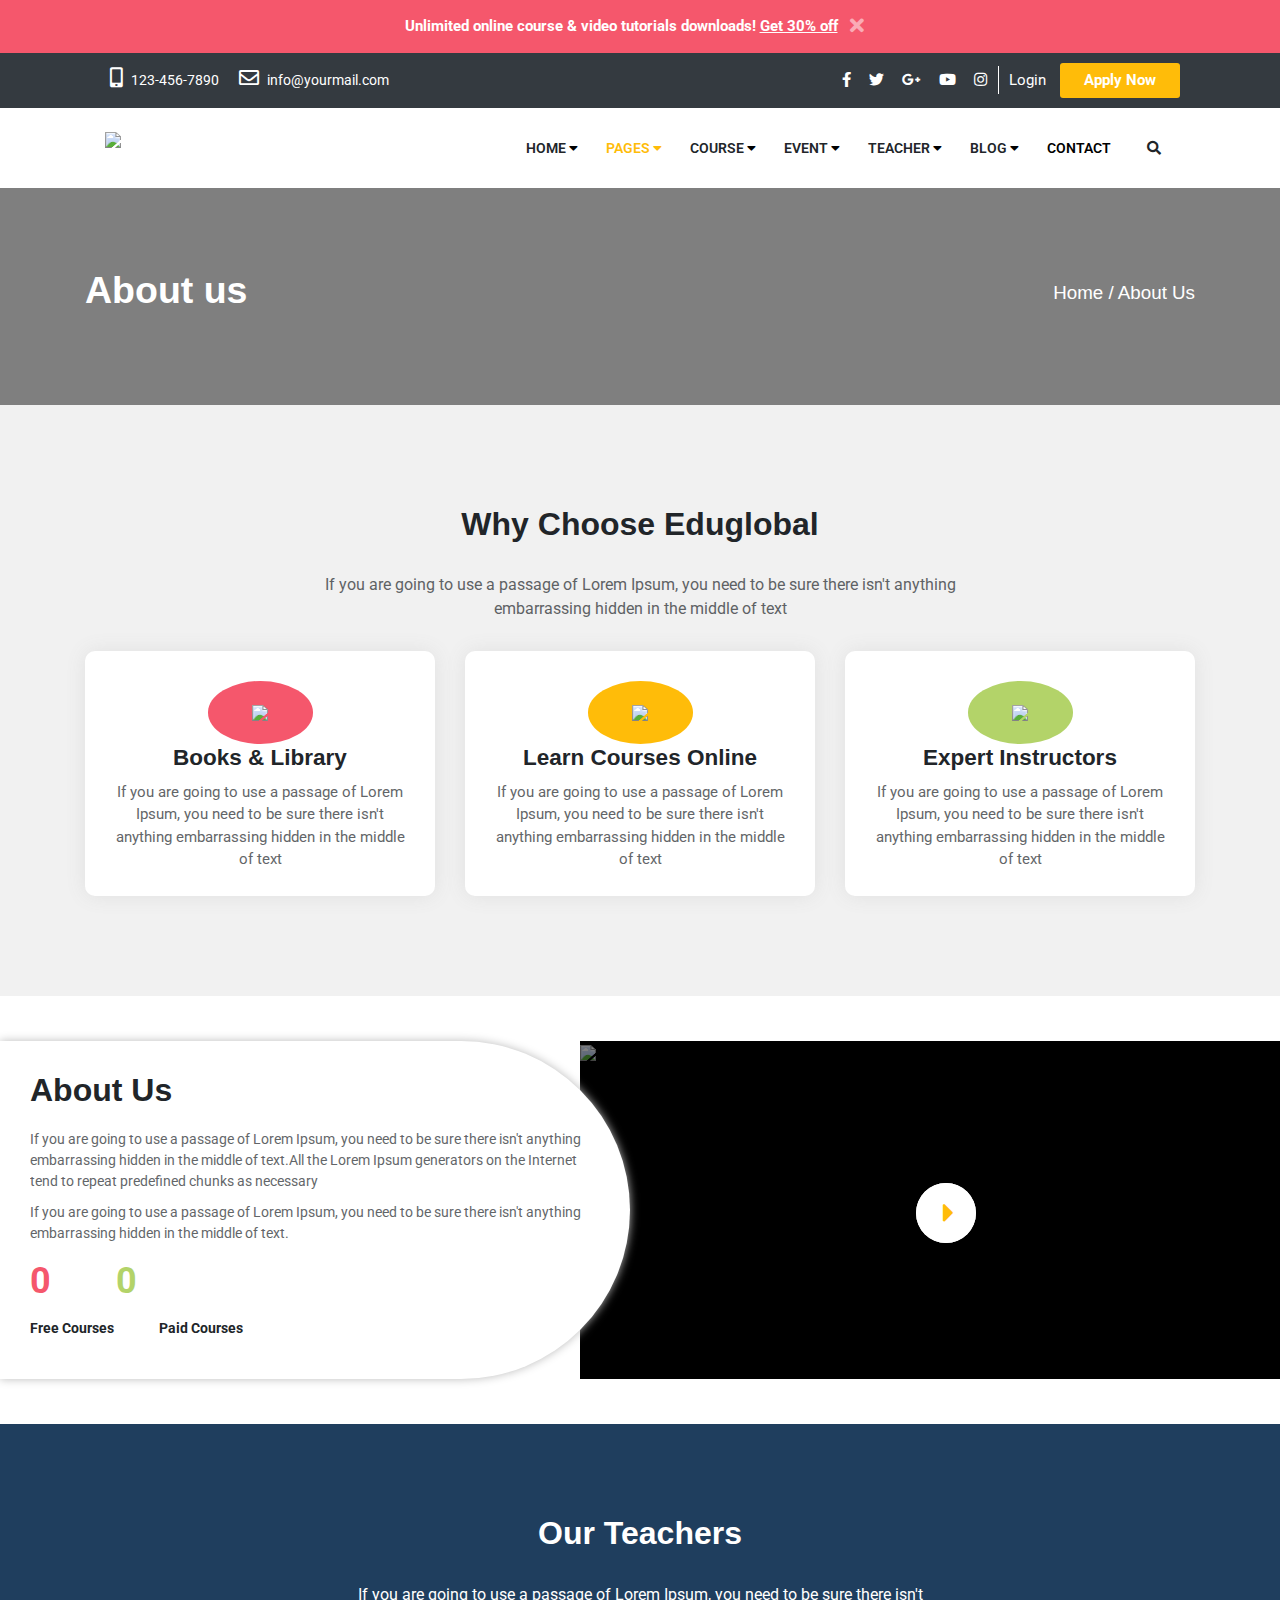
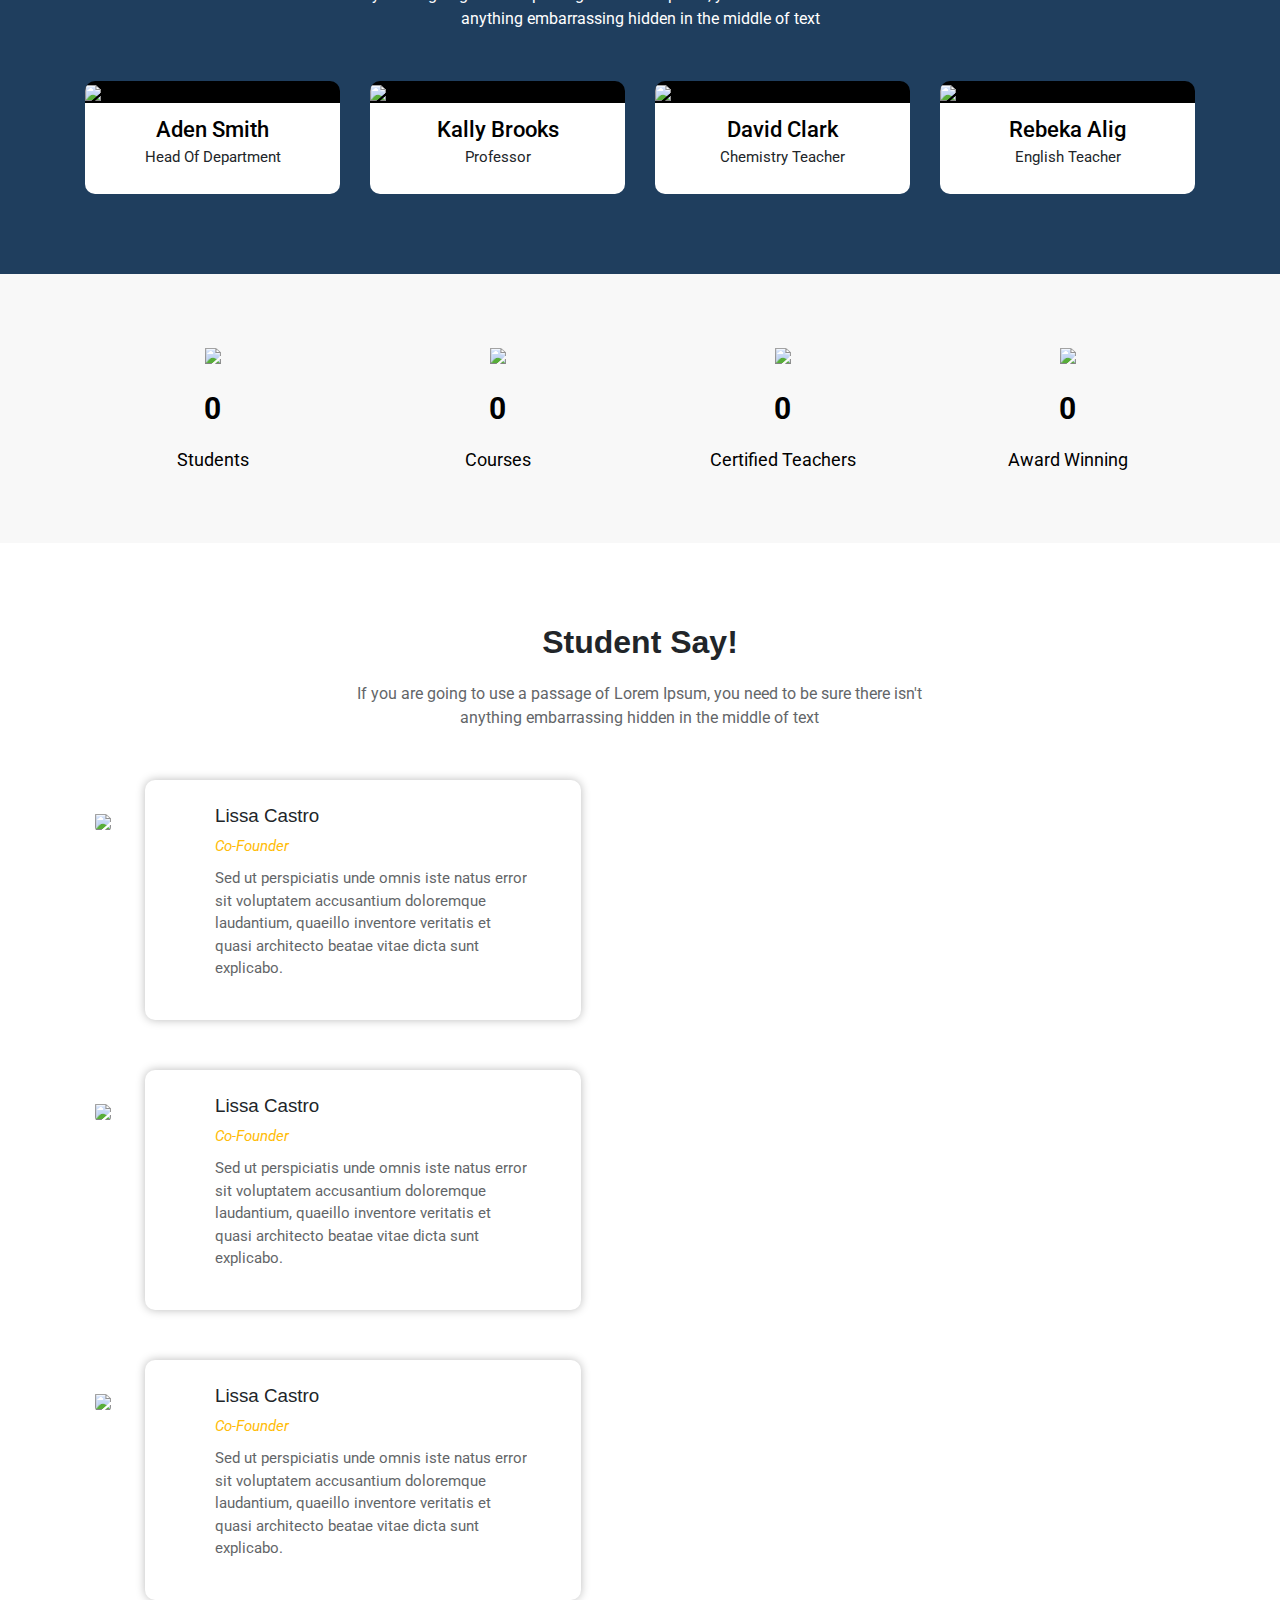
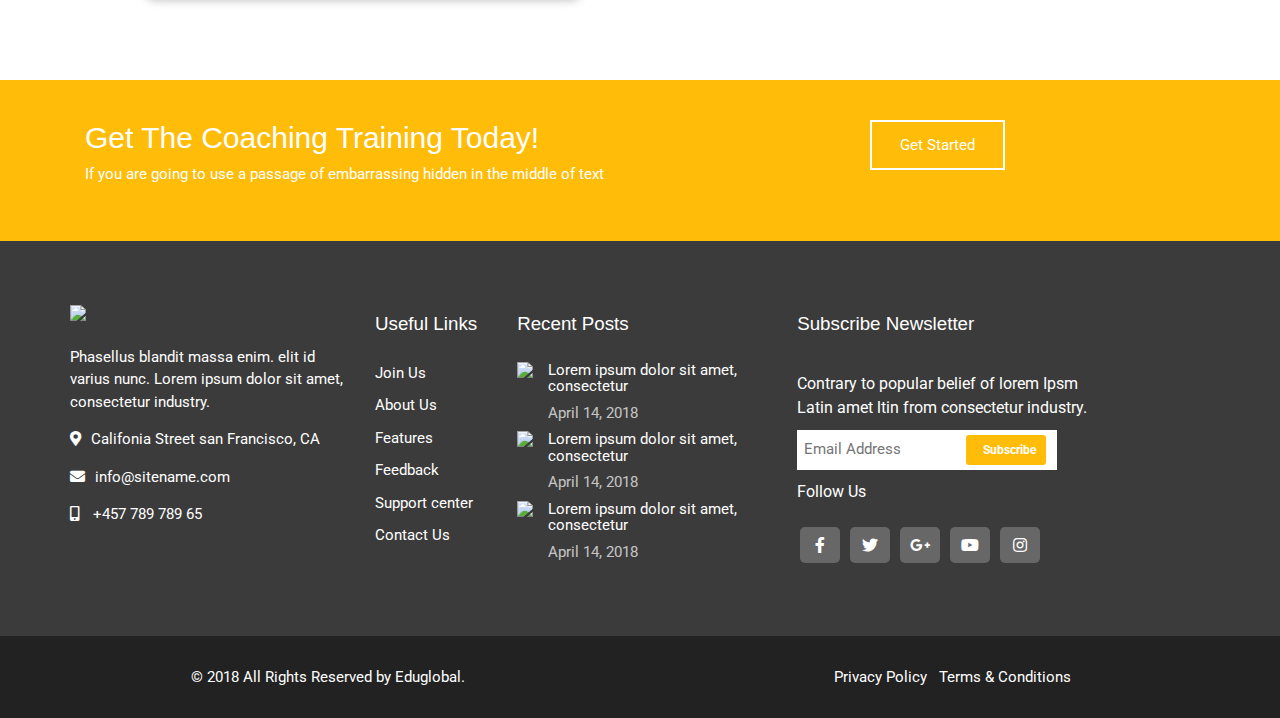
==== about.html @ 8f38949c "writed event detail pages" ====
<!DOCTYPE html>
<html lang="en">

<head>
    <meta charset="UTF-8">
    <meta name="viewport" content="width=device-width, initial-scale=1.0">
    <meta http-equiv="X-UA-Compatible" content="ie=edge">
    <link href="https://fonts.googleapis.com/css?family=Roboto:400,500,700,900" rel="stylesheet">
    <link rel="stylesheet" href="https://use.fontawesome.com/releases/v5.8.1/css/all.css">
    <link rel="stylesheet" href="https://www.w3schools.com/w3css/4/w3.css">
    <link rel="stylesheet" href="https://cdnjs.cloudflare.com/ajax/libs/OwlCarousel2/2.3.4/assets/owl.carousel.min.css">
    <link rel="stylesheet"
        href="https://cdnjs.cloudflare.com/ajax/libs/OwlCarousel2/2.3.4/assets/owl.theme.default.min.css">
    <script src="https://unpkg.com/isotope-layout@3/dist/isotope.pkgd.js"></script>
    <link rel="stylesheet" href="https://stackpath.bootstrapcdn.com/bootstrap/4.3.1/css/bootstrap.min.css">
    <link rel="stylesheet" type="text/css" href="//cdn.jsdelivr.net/npm/slick-carousel@1.8.1/slick/slick.css" />
    <link rel="shortcut icon" href=" https://bestwebcreator.com/eduglobal/demo/assets/images/favicon.png" />
    <link rel="stylesheet" href="scss/style.css">
    <link rel="stylesheet" href="scss/grid.css">
    <title>About | Eduglobal - Education & Courses HTML Template</title>
</head>

<body>
    <!-- open header -->
    <header>
        <section id="header">
            <div class="row discount justify-content-center m-0">
                <div class="col-10">
                    <span>Unlimited online course & video tutorials downloads! </span><a href="#"> Get 30% off</a><i
                        class="fas fa-times"></i>
                </div>
            </div>
            <div class="contact justify-content-center">
                <div class="row">
                    <div class="col-md-6 phone-mail">
                        <a href="#"><i class="fas fa-mobile-alt"></i> 123-456-7890</a><a href="#"><i
                                class="far fa-envelope"></i> info@yourmail.com</a>
                    </div>
                    <div class="col-md-6 social-login">
                        <i class="fab fa-facebook-f"></i>
                        <i class="fab fa-twitter"></i>
                        <i class="fab fa-google-plus-g"></i>
                        <i class="fab fa-youtube"></i>
                        <i class="fab fa-instagram"></i>
                        <a href="#">Login</a>
                        <button class="main-button">Apply Now</button>
                    </div>
                </div>
            </div>
            <div class="row navigation justify-content-center">
                <div class="row d-flex">
                    <div class="col-4 home-link">
                        <a href="#"><img src="images/logo_dark.png" width="">
                        </a>
                    </div>
                    <div class="col-8 menues">
                        <ul class="d-flex justify-content-end m-0 p-0">
                            <div class="menu"><span>HOME <i class="fas fa-caret-down"></i></span>
                                <ul>
                                    <li><a href="index.html">Home Version 1</a></li>
                                    <li><a href="index.html">Home Version 2</a></li>
                                </ul>
                            </div>
                            <div class="menu"style="color: #FFBC09"><span>PAGES <i class="icon-ylw fas fa-caret-down"></i></span>
                                <ul>
                                    <li><a href="about.html">About Us</a></li>
                                    <li><a href="#">Gallery </a><i class="fas fa-caret-down"></i>
                                        <ul>
                                            <li><a href="about.html">Gallery 3 Column Grid</a></li>
                                            <li><a href="about.html">Gallery 4 Column Grid</a></li>
                                            <li><a href="about.html">Gallery 3 Column Masonry</a></li>
                                            <li><a href="about.html">Gallery 4 Column Masonry</a></li>
                                        </ul>
                                    </li>
                                    <li><a href="about.html">Faq</a></li>
                                    <li><a href="about.html">404 Page</a></li>
                                </ul>
                            </div>
                            <div class="menu"><span>COURSE <i class="fas fa-caret-down"></i></span> 
                                <ul>
                                    <li><a href="courses.html">Courses</a></li>
                                    <li><a href="course-detail.html">Course Detail</a></li>
                                </ul>
                            </div>
                            <div class="menu"><span>EVENT <i class="fas fa-caret-down"></i></span> 
                                <ul>
                                    <li><a href="event.html">Event</a></li>
                                    <li><a href="event.html">Event Detail</a></li>
                                </ul>
                            </div>
                            <div class="menu"><span>TEACHER <i class="fas fa-caret-down"></i></span> 
                                <ul>
                                    <li><a href="#">Teacher</a></li>
                                    <li><a href="#">Teacher Detail</a></li>
                                </ul>
                            </div>
                            <div class="menu"><span>BLOG <i class="fas fa-caret-down"></i></span> 
                                <ul>
                                    <li><a href="#">Blog</a></li>
                                    <li><a href="#">Blog Detail</a></li>
                                </ul>
                            </div>
                            <div class="menu"><a href="contact.html">CONTACT </a></div>
                            <div class="search ml-2"><i class="fas fa-search"></i></div>
                        </ul>
                    </div>
                    <div class="col-8 menu-icon">
                        <i class="fas fa-search"></i>
                        <i class="fas fa-bars"></i>
                    </div>
                </div>
            </div>
        </section>
    </header>
    <!-- close header -->

    <main>
        <section id="free">
            <div class="container-fluid">
                <div class="container">
                    <div class="row">
                        <div class="col-sm-6">
                            <h1>About us</h1>
                        </div>
                        <div class="col-sm-6 text-right">
                            <h5><a href="index.html">Home </a>/ About Us</h5>
                        </div>
                    </div>
                </div>
        </section>

        <!-- open why-choose-eduglobal -->
        <section id="why-choose-eduglobal">
            <div class="container">
                <div class="row header-section justify-content-center">
                    <div class="col-lg-7">
                        <h1>Why Choose Eduglobal</h1>
                        <p>If you are going to use a passage of Lorem Ipsum, you need to be sure there isn't anything
                            embarrassing hidden in the middle of text</p>
                    </div>
                </div>
                <div class="row">
                    <div class="col-lg-4 item-cover">
                        <div class="item">
                            <div class="img" style="background-color: #f5576c;">
                                <img src="images/book.png">
                            </div>
                            <h4>Books & Library</h4>
                            <p>If you are going to use a passage of Lorem Ipsum, you need to be sure there isn't
                                anything embarrassing hidden in the middle of text</p>
                        </div>
                    </div>
                    <div class="col-lg-4 item-cover">
                        <div class="item">
                            <div class="img">
                                <img src="images/globe.png">
                            </div>
                            <h4>Learn Courses Online</h4>
                            <p>If you are going to use a passage of Lorem Ipsum, you need to be sure there isn't
                                anything embarrassing hidden in the middle of text</p>
                        </div>
                    </div>
                    <div class="col-lg-4 item-cover">
                        <div class="item">
                            <div class="img" style="background-color: #B3D369;">
                                <img src="images/instructors.png">
                            </div>
                            <h4>Expert Instructors</h4>
                            <p>If you are going to use a passage of Lorem Ipsum, you need to be sure there isn't
                                anything embarrassing hidden in the middle of text</p>
                        </div>
                    </div>
                </div>
            </div>
        </section>
        <!-- close why-choose-eduglobal -->

        <!-- open about-us -->
        <section id="about-us" class="my-5">
            <div class="d-flex">
                <div class="about-us">
                    <div class="info">
                        <h1>About Us</h1>
                        <p class="opacity">If you are going to use a passage of Lorem Ipsum, you need to be sure
                            there isn't
                            anything embarrassing hidden in the middle of text.All the Lorem Ipsum generators on the
                            Internet tend to repeat predefined chunks as necessary</p>
                        <p class="opacity">If you are going to use a passage of Lorem Ipsum, you need to be sure
                            there isn't
                            anything embarrassing hidden in the middle of text.</p>
                        <p><b class="free">0</b><b class="paid">0</b></p>
                        <p><b>Free Courses</b><b class="ml-5">Paid Courses</b></p>
                    </div>
                </div>
                <div class="image">
                    <img src="images/about_img.jpg" width="750px">
                    <i class="fas fa-caret-right"></i>
                </div>
            </div>
            <div class="video d-flex justify-content-center d-none">
                <div class="col-lg-8 d-none">
                    <div class="w-100"><iframe width="560" height="315" src="https://www.youtube.com/embed/7e90gBu4pas"
                            frameborder="0"
                            allow="accelerometer; autoplay; encrypted-media; gyroscope; picture-in-picture"
                            allowfullscreen></iframe></div>
                </div>
            </div>
        </section>
        <!-- close about-us -->

        <!-- open our teachers -->
        <section id="our-teachers">
            <div class="container-fluid">
                <div class="container">
                    <div class="row header-section justify-content-center">
                        <div class="col-lg-7">
                            <h1>Our Teachers</h1>
                            <p>If you are going to use a passage of Lorem Ipsum, you need to be sure there isn't
                                anything
                                embarrassing hidden in the middle of text</p>
                        </div>
                    </div>
                    <div class="row">
                        <div class="col-lg-3 col-sm-6">
                            <div class="item">
                                <div class="img"><img src="images/team_img1.jpg"></div>
                                <div class="about-teacher">
                                    <a href="#">Aden Smith</a>
                                    <p class="type">Head Of Department</p>
                                </div>
                                <div class="icons">
                                    <i class="fab fa-facebook-f"></i>
                                    <i class="fab fa-twitter"></i>
                                    <i class="fab fa-google-plus-g"></i>
                                    <i class="fab fa-instagram"></i>
                                </div>
                            </div>
                        </div>
                        <div class="col-lg-3 col-sm-6">
                            <div class="item">
                                <div class="img"><img src="images/team_img2.jpg"></div>
                                <div class="about-teacher">
                                    <a href="#">Kally Brooks</a>
                                    <p class="type">Professor</p>
                                </div>
                                <div class="icons">
                                    <i class="fab fa-facebook-f"></i>
                                    <i class="fab fa-twitter"></i>
                                    <i class="fab fa-google-plus-g"></i>
                                    <i class="fab fa-instagram"></i>
                                </div>
                            </div>
                        </div>
                        <div class="col-lg-3 col-sm-6">
                            <div class="item">
                                <div class="img"><img src="images/team_img3.jpg"></div>
                                <div class="about-teacher">
                                    <a href="#">David Clark</a>
                                    <p class="type">Chemistry Teacher</p>
                                </div>
                                <div class="icons">
                                    <i class="fab fa-facebook-f"></i>
                                    <i class="fab fa-twitter"></i>
                                    <i class="fab fa-google-plus-g"></i>
                                    <i class="fab fa-instagram"></i>
                                </div>
                            </div>
                        </div>
                        <div class="col-lg-3 col-sm-6">
                            <div class="item">
                                <div class="img"><img src="images/team_img4.jpg"></div>
                                <div class="about-teacher">
                                    <a href="#">Rebeka Alig</a>
                                    <p class="type">English Teacher</p>
                                </div>
                                <div class="icons">
                                    <i class="fab fa-facebook-f"></i>
                                    <i class="fab fa-twitter"></i>
                                    <i class="fab fa-google-plus-g"></i>
                                    <i class="fab fa-instagram"></i>
                                </div>
                            </div>
                        </div>
                    </div>
                </div>
            </div>
        </section>
        <!-- open our teachers -->

        <!-- open statics -->
        <section id="about-statics">
            <div class="container about-page">
                <div class="row">
                    <div class="col-lg-3">
                        <div class="item"><img src="images/counter_icon_dark1.png">
                            <p class="students">0</p>
                            <span>Students</span>

                        </div>
                    </div>
                    <div class="col-lg-3">
                        <div class="item"><img src="images/counter_icon_dark2.png">
                            <p class="courses">0</p>
                            <span>Courses</span>
                        </div>
                    </div>
                    <div class="col-lg-3">
                        <div class="item"><img src="images/counter_icon_dark3.png">
                            <p class="teachers">0</p>
                            <span>Certified Teachers</span>
                        </div>
                    </div>
                    <div class="col-lg-3">
                        <div class="item"><img src="images/counter_icon_dark4.png">
                            <p class="award">0</p>
                            <span>Award Winning</span>
                        </div>
                    </div>
                </div>
            </div>
        </section>
        <!-- close statics -->

        <!-- open stydent say -->
        <section id="stydent-say">
            <div class="container">
                <div class="row header-section justify-content-center">
                    <div class="col-lg-7">
                        <h1>Student Say!</h1>
                        <p>If you are going to use a passage of Lorem Ipsum, you need to be sure there isn't
                            anything
                            embarrassing hidden in the middle of text
                        </p>
                    </div>
                </div>
                <div class="items">
                    <div class="item">
                        <h5>Lissa Castro</h5>
                        <i>Co-Founder</i>
                        <p>Sed ut perspiciatis unde omnis iste natus error sit voluptatem accusantium doloremque
                            laudantium,
                            quaeillo inventore veritatis et quasi architecto beatae vitae dicta sunt explicabo.</p>
                        <div class="img"><img src="images/client_img1.jpg"></div>
                    </div>
                    <div class="item">
                        <h5>Lissa Castro</h5>
                        <i>Co-Founder</i>
                        <p>Sed ut perspiciatis unde omnis iste natus error sit voluptatem accusantium doloremque
                            laudantium,
                            quaeillo inventore veritatis et quasi architecto beatae vitae dicta sunt explicabo.</p>
                        <div class="img"><img src="images/client_img2.jpg"></div>
                    </div>
                    <div class="item">
                        <h5>Lissa Castro</h5>
                        <i>Co-Founder</i>
                        <p>Sed ut perspiciatis unde omnis iste natus error sit voluptatem accusantium doloremque
                            laudantium,
                            quaeillo inventore veritatis et quasi architecto beatae vitae dicta sunt explicabo.</p>
                        <div class="img"><img src="images/client_img3.jpg"></div>
                    </div>
                </div>
            </div>
        </section>
        <!-- close stydent say -->
    </main>

    <!-- open Coaching Training Today! -->
    <footer>
        <section id="training">
            <div class="container">
                <div class="row training justify-content-center">
                    <div class="col-lg-6">
                        <h2>Get The Coaching Training Today!</h2>
                        <p>If you are going to use a passage of embarrassing hidden in the middle of text</p>
                    </div>
                    <div class="col-lg-6 justify-content-end">
                        <button class="right">Get Started</button>
                    </div>
                </div>
            </div>
        </section>

        <section id="navigation">
            <div class="container">
                <div class="row">
                    <div class="contact">
                        <div class="img mb-4"><img src="images/footer_logo.png"></div>
                        <p>Phasellus blandit massa enim. elit id varius nunc. Lorem ipsum dolor sit amet, consectetur
                            industry.</p>
                        <p><i class="fas fa-map-marker-alt"></i>Califonia Street san Francisco, CA</p>
                        <p><i class="fas fa-envelope"></i><a href="#">info@sitename.com</a></p>
                        <p><i class="fas fa-mobile-alt"></i> +457 789 789 65</p>
                    </div>
                    <div class="navigation-footer">
                        <h5>Useful Links</h5>
                        <ul>
                            <li><a href="#">Join Us</a></li>
                            <li><a href="#">About Us</a></li>
                            <li><a href="#">Features</a></li>
                            <li><a href="#">Feedback</a></li>
                            <li><a href="#">Support center</a></li>
                            <li><a href="#">Contact Us</a></li>
                        </ul>
                    </div>
                    <div class="posts">
                        <h5>Recent Posts</h5>
                        <div class="post d-flex">
                            <img src="images/letest_post1.jpg" height="60px">
                            <span class="ml-3">
                                <p>Lorem ipsum dolor sit amet, consectetur</p>
                                <p>April 14, 2018</p>
                            </span>
                        </div>
                        <div class="post d-flex">
                            <img src="images/letest_post1.jpg" height="60px">
                            <span class="ml-3">
                                <p>Lorem ipsum dolor sit amet, consectetur</p>
                                <p>April 14, 2018</p>
                            </span>
                        </div>
                        <div class="post d-flex">
                            <img src="images/letest_post1.jpg" height="60px">
                            <span class="ml-3">
                                <p>Lorem ipsum dolor sit amet, consectetur</p>
                                <p>April 14, 2018</p>
                            </span>
                        </div>
                    </div>
                    <div class="subscribe">
                        <h5>Subscribe Newsletter</h5>
                        <p>Contrary to popular belief of lorem Ipsm Latin amet ltin from consectetur industry.</p>
                        <form>
                            <input type="text" placeholder="Email Address">
                            <button class="main-button">Subscribe</button>
                        </form>
                        <p>Follow Us</p>
                        <p>
                            <i class="fab fa-facebook-f"></i>
                            <i class="fab fa-twitter"></i>
                            <i class="fab fa-google-plus-g"></i>
                            <i class="fab fa-youtube"></i>
                            <i class="fab fa-instagram"></i>
                        </p>
                    </div>
                </div>
            </div>
        </section>

        <section id="end">
            <div class="row">
                <div class="col-sm-6">© 2018 All Rights Reserved by Eduglobal.</div>
                <div class="col-sm-6"><a href="#">Privacy Policy </a><a href="#">&nbsp; Terms & Conditions</a></div>
            </div>
        </section>
    </footer>
    <!-- open Coaching Training Today! -->


    <script src="https://code.jquery.com/jquery-3.3.1.min.js"></script>
    <script src="https://cdnjs.cloudflare.com/ajax/libs/popper.js/1.14.7/umd/popper.min.js"></script>
    <script src="https://stackpath.bootstrapcdn.com/bootstrap/4.3.1/js/bootstrap.min.js"></script>
    <script src="https://cdnjs.cloudflare.com/ajax/libs/OwlCarousel2/2.3.4/owl.carousel.min.js"></script>
    <script type="text/javascript" src="//cdn.jsdelivr.net/npm/slick-carousel@1.8.1/slick/slick.min.js"></script>

    <script src="js/style.js"></script>
</body>

</html>
---- scss/style.css ----
.fixed {
  position: fixed !important;
  width: 100% !important;
  top: 0;
  background-color: white;
  z-index: 3;
}

.main-button {
  position: relative;
  width: 180px;
  height: 50px;
  font-weight: bold;
  background-color: #FFBC09;
  border-style: none;
  color: white;
  border-radius: 0.2rem;
  padding: 5px 15px;
  overflow: hidden;
  -webkit-transition: 0.6s;
  transition: 0.6s;
}

.main-button::before {
  content: "/";
  font-weight: bolder;
  font-size: 100px;
  position: absolute;
  top: -50px;
  right: 180px;
  -webkit-transition: 0.6s;
  transition: 0.6s;
  z-index: 0;
  opacity: 0.7;
}

.main-button:hover {
  background-color: #DF9C00;
}

.main-button:hover::before {
  right: -100px;
}

.header-section h1 {
  font-size: 32px;
  font-weight: 600;
  text-align: center;
}

.header-section p {
  margin: 30px 0;
  font-size: 16px;
  opacity: 0.7;
  text-align: center;
}

header {
  width: 100%;
  margin: 0;
  padding: 0;
  font-family: "Roboto", sans-serif;
}

header .discount {
  width: 100%;
  background-color: #f5576c;
  padding: 15px 0;
  color: white;
  font-weight: bold;
  text-align: center;
}

header .discount a {
  color: white;
  text-decoration: underline;
}

header .discount i {
  font-size: 20px;
  opacity: 0.5;
  margin: 0px 12px;
  vertical-align: -2px;
  -webkit-transition: 0.3s;
  transition: 0.3s;
}

header .discount i:hover {
  opacity: 0.7;
}

header .contact {
  background-color: #343a40;
}

header .contact .row {
  margin: 0 auto;
  width: 1100px;
  color: white;
  padding: 10px;
}

header .contact .row .main-button {
  width: 120px;
  height: 35px;
}

header .contact .row .main-button::before {
  right: 120px;
}

header .contact .row .main-button:hover::before {
  right: -30px;
}

header .contact .row .phone-mail {
  margin-top: 5px;
  font-size: 14px;
  padding: 0;
}

header .contact .row .phone-mail i {
  margin-right: 5px;
  font-size: 20px;
}

header .contact .row .phone-mail a {
  -webkit-transition: 0.3s;
  transition: 0.3s;
}

header .contact .row .phone-mail a:hover {
  color: #FFBC09;
  text-decoration: none;
}

header .contact .row .social-login {
  padding: 0;
  text-align: end;
}

header .contact .row .social-login i {
  margin: 0 7px;
  -webkit-transition: 0.3s;
  transition: 0.3s;
}

header .contact .row .social-login i:hover {
  color: #FFBC09;
}

header .contact .row .social-login a {
  -webkit-transition: 0.3s;
  transition: 0.3s;
  border-left: 1px solid;
}

header .contact .row .social-login a:hover {
  color: #FFBC09;
  text-decoration: none;
  border-left-color: white;
}

header .contact .row a {
  color: white;
  padding: 5px 10px;
}

header .navigation {
  margin: 0 auto;
  width: 1100px;
  height: 80px;
}

header .navigation > .row {
  width: 1100px;
}

header .navigation .menues {
  -webkit-transition: 0.3s;
  transition: 0.3s;
  height: 0px;
}

header .navigation .home-link {
  padding-top: 20px;
}

header .navigation .menues-down {
  -webkit-transition: 0.3s;
  transition: 0.3s;
  height: -webkit-fit-content !important;
  height: -moz-fit-content !important;
  height: fit-content !important;
}

header .navigation .menu,
header .navigation .search {
  min-width: -webkit-fit-content;
  min-width: -moz-fit-content;
  min-width: fit-content;
  font-size: 14px;
  font-weight: 600;
  padding: 30px 14px;
  -webkit-transition: 0.3s;
  transition: 0.3s;
  cursor: pointer;
  position: relative;
}

header .navigation .menu h6,
header .navigation .search h6 {
  width: 100%;
  text-align: justify;
}

header .navigation .menu:hover,
header .navigation .search:hover {
  color: #FFBC09;
}

header .navigation .menu a,
header .navigation .search a {
  color: black;
  text-decoration: none;
  -webkit-transition: all 0.3s;
  transition: all 0.3s;
}

header .navigation .menu ul,
header .navigation .search ul {
  display: none;
  font-weight: 400;
  position: absolute;
  z-index: 1;
  width: 180px;
  margin-top: 30px;
  padding: 5px 0 5px 15px;
  background-color: white;
  border: 2.5px double gray;
}

header .navigation .menu ul li,
header .navigation .search ul li {
  list-style: none;
  padding: 8px 0;
}

header .navigation .menu ul li i,
header .navigation .search ul li i {
  color: black;
  margin-left: 90px;
}

header .navigation .menu-icon {
  display: none;
  line-height: 80px;
  text-align: end;
}

header .navigation .menu-icon i {
  padding: 0 6px;
  font-size: 20px;
}

footer #training {
  background-color: #FFBC09;
  color: white;
  padding: 40px;
}

footer #navigation {
  padding: 60px 0;
  background-color: #3b3b3b;
  color: white;
}

footer #navigation .contact {
  width: 25%;
}

footer #navigation i {
  margin-right: 10px;
}

footer #navigation a {
  color: white;
  -webkit-transition: 0.3s;
  transition: 0.3s;
}

footer #navigation a:hover {
  color: #FFBC09;
  text-decoration: none;
}

footer #navigation .navigation-footer {
  padding: 0 40px 0 20px;
}

footer #navigation .navigation-footer ul {
  padding: 0;
}

footer #navigation .navigation-footer ul li {
  -webkit-transition: 0.3s;
  transition: 0.3s;
  list-style: none;
  padding-bottom: 10px;
}

footer #navigation .navigation-footer ul li:hover {
  margin-left: 10px;
}

footer #navigation h5 {
  padding: 12px 0 19px 0;
}

footer #navigation .posts {
  padding-right: 15px;
  width: 280px;
}

footer #navigation .posts p {
  line-height: 1.1;
  margin-bottom: 10px;
}

footer #navigation .posts .post span p:nth-child(1) {
  -webkit-transition: 0.3s;
  transition: 0.3s;
}

footer #navigation .posts .post span p:nth-child(1):hover {
  color: #FFBC09;
}

footer #navigation .posts .post span p:nth-child(2) {
  opacity: 0.7;
}

footer #navigation .subscribe {
  width: 300px;
}

footer #navigation .subscribe form {
  width: 260px;
  padding: 5px;
  background-color: white;
}

footer #navigation .subscribe form input {
  border-style: none;
  width: 160px;
}

footer #navigation .subscribe form .main-button {
  text-align: end;
  padding-right: 10px;
  width: 80px;
  height: 30px;
  font-size: 12px;
}

footer #navigation .subscribe p {
  font-size: 16px;
  padding: 10px 0;
  margin: 0;
}

footer #navigation .subscribe i {
  width: 40px;
  background-color: rgba(255, 255, 255, 0.226);
  text-align: center;
  padding: 10px 0;
  border-radius: 5px;
  margin: 3px;
  -webkit-transition: 0.3s;
  transition: 0.3s;
}

footer #navigation .subscribe i:hover {
  color: #FFBC09;
}

footer #end {
  background-color: #222222;
  padding: 30px;
  text-align: center;
  color: white;
}

footer #end a {
  color: white;
  -webkit-transition: 0.3s;
  transition: 0.3s;
}

footer #end a:hover {
  color: #FFBC09;
  text-decoration: none;
}

button.right {
  -webkit-transition: all 0.6s;
  transition: all 0.6s;
  background-color: transparent;
  border-style: solid;
  padding: 12px 28px;
  position: absolute;
  right: 230px;
  color: white;
  overflow: hidden;
  z-index: 2;
}

button.right::before {
  content: "";
  width: 160px !important;
  height: 55px !important;
  position: absolute;
  background-color: white;
  top: -5px;
  left: -200px;
  z-index: 9;
}

button.right:hover::before {
  -webkit-transition: all 0.6s;
  transition: all 0.6s;
  top: -5px;
  left: -5px;
  z-index: -1;
}

button.right::after {
  content: "";
  width: 160px;
  height: 55px;
  position: absolute;
  background-color: white;
  top: -5px;
  left: 170px;
  -webkit-transition: all 0.6s;
  transition: all 0.6s;
}

button.right:hover {
  -webkit-transition: 0.3s;
  transition: 0.3s;
  color: #FFBC09;
}

button.right:hover::after {
  z-index: -1;
  -webkit-transition: 0.6s;
  transition: 0.6s;
  top: -5px;
  left: -5px;
  -webkit-transition: 0s;
  transition: 0s;
  -webkit-transition-delay: 0.6s;
          transition-delay: 0.6s;
}

.icon-ylw::before {
  color: #FFBC09;
}

.bottom {
  top: 100px;
}

#slider {
  background-color: black;
  height: 800px;
  position: relative;
}

#slider .slider-item {
  height: 900px;
  overflow: hidden;
  opacity: 0;
  -webkit-transition: all 0.3s;
  transition: all 0.3s;
  position: absolute;
}

#slider .slider-item img {
  width: 100%;
  height: 100%;
  -o-object-fit: none;
     object-fit: none;
  margin-top: -100px;
  opacity: 0.5;
}

#slider .slider-item .text-slider {
  position: absolute;
  top: 35%;
  margin-left: -400px;
  left: 50%;
  color: white;
  text-align: center;
}

#slider .slider-item .text-slider h1 {
  width: 800px;
  font-size: 50px;
  font-weight: bold !important;
}

#slider .slider-item .text-slider h5 {
  font-size: 18px;
  margin: 50px 0;
}

#slider .slider-item .text-slider .buttons {
  width: 100%;
}

#slider .slider-item .text-slider .buttons .left {
  width: 155px;
  padding: 12px;
  border-style: none;
  left: -100px;
  z-index: 2;
}

#slider .slider-item .text-slider .buttons .right {
  -webkit-transition: all 0.6s;
  transition: all 0.6s;
  background-color: transparent;
  border-style: solid;
  padding: 12px 28px;
  position: absolute;
  right: 230px;
  color: white;
  overflow: hidden;
  z-index: 2;
}

#slider .slider-item .text-slider .buttons .right::before {
  content: "";
  width: 160px;
  height: 55px;
  position: absolute;
  background-color: white;
  top: -5px;
  left: -230px;
}

#slider .slider-item .text-slider .buttons .right:hover::before {
  -webkit-transition: all 0.6s;
  transition: all 0.6s;
  top: -5px;
  left: -5px;
  z-index: -1;
}

#slider .slider-item .text-slider .buttons .right::after {
  content: "";
  width: 160px;
  height: 55px;
  position: absolute;
  background-color: white;
  top: -5px;
  left: 170px;
  -webkit-transition: all 0.6s;
  transition: all 0.6s;
}

#slider .slider-item .text-slider .buttons .right:hover {
  -webkit-transition: 0.3s;
  transition: 0.3s;
  color: #FFBC09;
}

#slider .slider-item .text-slider .buttons .right:hover::after {
  z-index: -1;
  -webkit-transition: 0.6s;
  transition: 0.6s;
  top: -5px;
  left: -5px;
  -webkit-transition: 0s;
  transition: 0s;
  -webkit-transition-delay: 0.6s;
          transition-delay: 0.6s;
}

#slider .show {
  opacity: 1;
  -webkit-transition: all 0.3s;
  transition: all 0.3s;
}

#slider .icon {
  z-index: 2;
  width: 55px;
  height: 55px;
  border-radius: 50%;
  color: white;
  background-color: rgba(0, 0, 0, 0.7);
  position: absolute;
  top: 350px;
  padding-top: 14px;
  font-size: 18px;
  opacity: 0;
  -webkit-transition: 0.2s;
  transition: 0.2s;
}

#slider .left {
  left: 30px;
  padding-left: 21px;
}

#slider .right {
  right: 30px;
  padding-left: 21px;
}

#slider:hover .icon {
  opacity: 1;
}

#why-choose-eduglobal {
  background-color: #f1f1f1;
  padding: 100px 0;
}

#why-choose-eduglobal .item-cover {
  -webkit-transition: 0.4s;
  transition: 0.4s;
}

#why-choose-eduglobal .item-cover .item {
  width: 100%;
  background-color: white;
  padding: 30px 30px 10px;
  text-align: center;
  border-radius: 10px;
  -webkit-box-shadow: 0px 0px 20px 0px #e0e0e0;
          box-shadow: 0px 0px 20px 0px #e0e0e0;
}

#why-choose-eduglobal .item-cover .img {
  background-color: #FFBC09;
  width: 65px;
  margin: 0 auto;
  padding: 20px;
  border-radius: 50%;
  -webkit-box-sizing: content-box;
          box-sizing: content-box;
  position: relative;
}

#why-choose-eduglobal .item-cover .img::after {
  content: "";
  position: absolute;
  width: 99px;
  height: 98px;
  border: 3px solid white;
  border-radius: 50%;
  top: 0;
  left: 0;
  opacity: 0;
  -webkit-transition: 0.3s;
  transition: 0.3s;
}

#why-choose-eduglobal .item-cover:hover .img::after {
  opacity: 1;
  width: 88px;
  height: 88px;
  top: 8px;
  left: 8px;
}

#why-choose-eduglobal .item-cover h4 {
  font-weight: bold;
  margin-bottom: 10px;
}

#why-choose-eduglobal .item-cover p {
  opacity: 0.7;
}

#why-choose-eduglobal .item-cover:hover {
  margin-top: -10px;
}

#most-popular-categories {
  margin-bottom: 60px;
}

#most-popular-categories .header-section {
  margin-top: 100px;
}

#most-popular-categories .items:hover .owl-prev {
  left: 20px;
  background-color: white;
  opacity: 1;
}

#most-popular-categories .items:hover .owl-next {
  right: 20px;
  background-color: white;
  opacity: 1;
}

#most-popular-categories .item {
  text-align: center;
  padding: 20px 0;
  border-radius: 10px;
  color: white;
  overflow: hidden !important;
}

#most-popular-categories .item i {
  font-size: 30px;
}

#most-popular-categories .item p {
  margin-top: 10px;
  font-size: 18px;
}

#most-popular-categories .owl-prev {
  font-size: 40px;
  width: 50px;
  height: 50px;
  line-height: 50px;
  position: absolute;
  top: 25px;
  left: -20px;
  -webkit-transition: 0.3s;
  transition: 0.3s;
  opacity: 0;
}

#most-popular-categories .owl-next {
  font-size: 40px;
  width: 50px;
  height: 50px;
  line-height: 50px;
  position: absolute;
  top: 25px;
  right: -20px;
  -webkit-transition: 0.3s;
  transition: 0.3s;
  opacity: 0;
}

#about-us .col-lg-12 {
  padding: 0;
}

#about-us .about-us {
  -webkit-box-shadow: 0px 0px 10px 0px #bbbbbb;
          box-shadow: 0px 0px 10px 0px #bbbbbb;
  margin: auto 0;
  margin-right: -50px;
  border-radius: 0 200px 200px 0;
  z-index: 1;
  background-color: white;
}

#about-us .about-us .info {
  padding: 30px 40px 30px 30px;
}

#about-us .about-us .info h1 {
  text-align: left;
  margin-bottom: 20px;
  font-weight: 600;
  font-size: 32px;
}

#about-us .about-us .info .opacity {
  opacity: 0.7;
}

#about-us .about-us .info p {
  text-align: left;
  margin: 10px 0;
  font-size: 14px;
}

#about-us .about-us .info .free {
  font-size: 36px;
  color: #f5576c;
  margin-right: 65px;
}

#about-us .about-us .info .paid {
  font-size: 36px;
  color: #B3D369;
}

#about-us .image {
  position: relative;
  min-width: 700px;
}

#about-us .image img {
  opacity: 0.5;
  width: 100%;
  -o-object-fit: contain !important;
     object-fit: contain !important;
}

#about-us .image i {
  color: #FFBC09;
  font-size: 30px;
  width: 60px;
  height: 60px;
  line-height: 60px;
  border-radius: 50%;
  padding-left: 5px;
  text-align: center;
  position: absolute;
  top: 42%;
  left: 48%;
  background-color: white;
  z-index: 1;
}

#about-us .image i::after {
  content: "";
  position: absolute;
  width: 60px;
  height: 60px;
  background-color: white;
  border-radius: 50%;
  left: 0px;
  top: 0px;
  z-index: -1;
  -webkit-animation-timing-function: ease-out;
          animation-timing-function: ease-out;
  -webkit-animation-name: sircle;
          animation-name: sircle;
  -webkit-animation-duration: 2s;
          animation-duration: 2s;
  -webkit-animation-iteration-count: infinite;
          animation-iteration-count: infinite;
}

#about-us .video {
  position: relative;
  margin-top: -500px;
  z-index: 4;
}

#about-us .video iframe {
  width: 100%;
  height: 555px;
  z-index: 10;
  position: absolute;
}

#about-us .video::after {
  content: "x";
  font-weight: bold;
  position: absolute;
  display: block;
  color: white;
  top: -35px;
  right: 250px;
  font-size: 25px;
}

#about-us .video::before {
  content: "";
  position: fixed;
  top: 0;
  width: 2000px;
  height: 800px;
  background-color: black;
  opacity: 0.8;
}

@-webkit-keyframes sircle {
  0% {
    top: 0px;
    left: 0px;
    width: 60px;
    height: 60px;
    opacity: 1;
  }
  30% {
    top: -20px;
    left: -20px;
    width: 100px;
    height: 100px;
    opacity: 0.1;
  }
  30.01% {
    top: 0px;
    left: 0px;
    width: 60px;
    height: 60px;
    opacity: 1;
  }
  60% {
    top: -20px;
    left: -20px;
    width: 100px;
    height: 100px;
    opacity: 0.1;
  }
  60.01% {
    top: 0px;
    left: 0px;
    width: 60px;
    height: 60px;
    opacity: 1;
  }
}

@keyframes sircle {
  0% {
    top: 0px;
    left: 0px;
    width: 60px;
    height: 60px;
    opacity: 1;
  }
  30% {
    top: -20px;
    left: -20px;
    width: 100px;
    height: 100px;
    opacity: 0.1;
  }
  30.01% {
    top: 0px;
    left: 0px;
    width: 60px;
    height: 60px;
    opacity: 1;
  }
  60% {
    top: -20px;
    left: -20px;
    width: 100px;
    height: 100px;
    opacity: 0.1;
  }
  60.01% {
    top: 0px;
    left: 0px;
    width: 60px;
    height: 60px;
    opacity: 1;
  }
}

.d-none {
  display: none !important;
}

.d-none::before {
  display: none;
}

#related-courses, #our-courses {
  margin: 100px 0;
}

#related-courses .container, #our-courses .container {
  -webkit-box-pack: center;
      -ms-flex-pack: center;
          justify-content: center;
}

#related-courses .item-cover, #our-courses .item-cover {
  margin-bottom: 30px;
}

#related-courses .item, #our-courses .item {
  -webkit-box-shadow: 0px 0px 10px 0px #bbbbbb;
          box-shadow: 0px 0px 10px 0px #bbbbbb;
  border-radius: 10px;
  overflow: hidden;
}

#related-courses .item .img, #our-courses .item .img {
  overflow: hidden;
  text-align: center;
}

#related-courses .item img, #our-courses .item img {
  width: 100%;
  -webkit-transition: 0.6s;
  transition: 0.6s;
}

#related-courses .item:hover .img img, #our-courses .item:hover .img img {
  -webkit-transform: scale(1.1, 1.1);
          transform: scale(1.1, 1.1);
}

#related-courses .item .about-item, #our-courses .item .about-item {
  padding: 5px 15px;
}

#related-courses .item .about-item .title-item, #our-courses .item .about-item .title-item {
  font-weight: bold;
  -webkit-transition: 0.3s;
  transition: 0.3s;
}

#related-courses .item .about-item .title-item:hover, #our-courses .item .about-item .title-item:hover {
  color: #FFBC09;
}

#related-courses .item .about-item p, #our-courses .item .about-item p {
  font-size: 14px;
  opacity: 0.7;
}

#related-courses .item .about-item .rating, #our-courses .item .about-item .rating {
  display: -webkit-box;
  display: -ms-flexbox;
  display: flex;
  -webkit-box-pack: justify;
      -ms-flex-pack: justify;
          justify-content: space-between;
}

#related-courses .item .about-item .rating .left, #our-courses .item .about-item .rating .left {
  color: #FFBC09;
}

#related-courses .item .about-item .rating .right, #our-courses .item .about-item .rating .right {
  font-size: 16px;
}

#related-courses .item .about-item .rating .right .far, #our-courses .item .about-item .rating .right .far {
  margin: 0 3px 0 10px;
}

#related-courses .item .about-item .rating .right .right1, #our-courses .item .about-item .rating .right .right1 {
  -webkit-transition: 0.3s;
  transition: 0.3s;
}

#related-courses .item .about-item .rating .right .right1:hover, #our-courses .item .about-item .rating .right .right1:hover {
  color: #FFBC09;
}

#related-courses .item .about-item .rating .right .right2, #our-courses .item .about-item .rating .right .right2 {
  -webkit-transition: 0.3s;
  transition: 0.3s;
}

#related-courses .item .about-item .rating .right .right2:hover, #our-courses .item .about-item .rating .right .right2:hover {
  color: #FFBC09;
}

#related-courses .item .about-item .person, #our-courses .item .about-item .person {
  display: -webkit-box;
  display: -ms-flexbox;
  display: flex;
  -webkit-box-pack: justify;
      -ms-flex-pack: justify;
          justify-content: space-between;
}

#related-courses .item .about-item .person .person-profil, #our-courses .item .about-item .person .person-profil {
  min-width: 170px;
}

#related-courses .item .about-item img, #our-courses .item .about-item img {
  max-width: 60px;
  border-radius: 50%;
}

#related-courses .item .about-item .price, #our-courses .item .about-item .price {
  border-radius: 5px;
  margin: auto 0;
  text-align: center;
  line-height: 34px;
  width: 60px;
  height: 35px;
  color: #0c5460;
  background-color: #d1ecf1;
}

#related-courses .item .about-item .person, #our-courses .item .about-item .person {
  -webkit-transition: 0.3s;
  transition: 0.3s;
}

#related-courses .item .about-item .person:hover, #our-courses .item .about-item .person:hover {
  text-decoration: none;
  color: #FFBC09;
}

#related-courses .main-button, #our-courses .main-button {
  left: 50%;
  margin-left: -85px;
}

.pages {
  padding-top: 20px;
  text-align: center;
}

.pages span {
  cursor: pointer;
  padding: 8px 16px;
  font-size: 20px;
  margin: 5px;
  border-radius: 5px;
  border: 2px solid #adadad;
  -webkit-transition: 0.3s;
  transition: 0.3s;
}

.pages span:nth-child(2) {
  background-color: #FFBC09;
  color: white;
  border-color: #FFBC09;
}

.pages span:hover {
  background-color: #FFBC09;
  color: white;
  border-color: #FFBC09;
}

.pages span:first-child {
  padding: 8px 12px;
}

.pages span:first-child:hover {
  background-color: white;
  color: black;
  border-color: #adadad;
}

.pages span:last-child {
  padding: 8px 12px;
}

#related-courses {
  margin-top: 50px;
}

#statics {
  background-image: url("../images/counter_bg.jpg");
  background-position-y: center;
  background-size: cover;
}

#statics .item {
  padding: 70px 50px;
  color: white;
  text-align: center;
}

#statics .item p {
  font-size: 30px;
  margin-top: 20px;
  font-weight: bold;
}

#statics .item span {
  font-size: 18px;
}

#statics .statics {
  background-color: rgba(0, 31, 63, 0.651);
}

#upcoming-events .header-section {
  margin-top: 100px;
}

#upcoming-events .item {
  margin-bottom: 80px;
  border-radius: 10px;
  overflow: hidden;
  -webkit-box-shadow: 0px 0px 10px 0px #bbbbbb;
          box-shadow: 0px 0px 10px 0px #bbbbbb;
}

#upcoming-events .item:hover img {
  -webkit-transform: scale(1.1, 1.1);
          transform: scale(1.1, 1.1);
}

#upcoming-events .item img {
  width: 100%;
  -webkit-transition: 0.5s;
  transition: 0.5s;
}

#upcoming-events .item .img {
  overflow: hidden;
}

#upcoming-events .item .about-item {
  padding: 15px;
}

#upcoming-events .item .about-item h5 {
  font-size: 18px;
  -webkit-transition: 0.3s;
  transition: 0.3s;
}

#upcoming-events .item .about-item h5:hover {
  color: #FFBC09;
}

#upcoming-events .item .about-item p {
  margin: 0;
  opacity: 0.7;
}

#upcoming-events .item .about-item p .fas {
  margin-left: 10px;
}

#upcoming-events .item .about-item p span {
  color: #FFBC09;
  font-weight: 500;
  margin: 5px;
}

#upcoming-events .item .time {
  text-align: center;
  width: 80px;
  position: absolute;
  top: 10px;
  left: 25px;
  color: black;
  border-radius: 5px;
  overflow: hidden;
}

#upcoming-events .item .time .up {
  padding: 5px;
  background-color: white;
  font-weight: bold;
}

#upcoming-events .item .time .up :first-child {
  font-size: 25px;
}

#upcoming-events .item .time .down {
  padding: 5px;
  background-color: #FFBC09;
  color: white;
  font-weight: 500;
}

#upcoming-events .item .time p {
  margin: 0;
}

#online-courses {
  padding: 80px 80px 0 80px;
  color: white;
  background-image: url("../images/pattern_bg.png");
  background-color: #07294D;
}

#online-courses .registration {
  padding: 40px;
  border-radius: 10px;
  background-color: rgba(255, 255, 255, 0.1);
}

#online-courses .registration h2 {
  font-weight: bold;
}

#online-courses .registration h2 .yellow {
  color: #FFBC09;
}

#online-courses .registration h5 {
  font-weight: 400;
  margin: 25px 0;
  font-size: 17px;
}

#online-courses .registration input {
  padding: 10px 20px;
  margin: 10px 20px 10px 0;
  background-color: transparent;
  border: 1px solid;
  border-radius: 5px;
  color: white;
}

#online-courses .registration select {
  padding: 10.5px;
  width: 216px;
  background-color: transparent;
  border: 1px solid white;
  border-radius: 5px;
  color: rgba(255, 255, 255, 0.527);
}

#online-courses .registration textarea {
  background-color: transparent;
  color: white;
  padding: 16px;
  margin: 12px 0;
  border: 1px solid;
}

#online-courses .image {
  background-color: #07294D;
}

#our-gallery {
  padding: 100px 0;
}

#our-gallery .col-lg-4 {
  position: static !important;
  -webkit-transition: 0.6s !important;
  transition: 0.6s !important;
}

#our-gallery .items-name div {
  background-color: #e6e6e6;
  width: 100px;
  text-align: center;
  padding: 5px 10px;
  margin: 10px;
  font-weight: 500;
  border-radius: 5px;
  -webkit-transition: 0.3s;
  transition: 0.3s;
}

#our-gallery .items-name div:hover {
  background-color: #FFBC09;
  color: white;
}

#our-gallery .item {
  -webkit-transition: 0.6s;
  transition: 0.6s;
  border-radius: 15px;
  overflow: hidden;
  margin-bottom: 30px;
}

#our-gallery .item .image {
  max-width: 350px;
}

#our-gallery .item .image img {
  width: 100%;
  -webkit-transition: 0.6s;
  transition: 0.6s;
}

#our-gallery .item .image .animate-item {
  text-align: center;
  position: absolute;
  top: 40%;
  left: 28%;
  color: white;
  opacity: 0;
  -webkit-transition: 0.3s;
  transition: 0.3s;
}

#our-gallery .item:hover .animate-item {
  opacity: 1;
  top: 25%;
}

#our-gallery .item:hover img {
  opacity: 0.4;
}

.active {
  background-color: #FFBC09 !important;
  color: white;
}

.image {
  position: relative;
  background-color: black;
}

.image i {
  color: #FFBC09;
  font-size: 30px;
  width: 60px;
  height: 60px;
  line-height: 60px;
  border-radius: 50%;
  margin-bottom: 15px;
  text-align: center;
  position: relative;
  background-color: white;
  z-index: 1;
}

.image i::after {
  content: "";
  position: absolute;
  width: 60px;
  height: 60px;
  background-color: white;
  border-radius: 50%;
  left: 0px;
  top: 0px;
  z-index: -1;
  -webkit-animation-timing-function: ease-out;
          animation-timing-function: ease-out;
  -webkit-animation-name: image;
          animation-name: image;
  -webkit-animation-duration: 2s;
          animation-duration: 2s;
  -webkit-animation-iteration-count: infinite;
          animation-iteration-count: infinite;
}

.dis {
  width: 0px;
  -webkit-transition: 0.6s !important;
  transition: 0.6s !important;
}

@-webkit-keyframes image {
  0% {
    top: 0px;
    left: 0px;
    width: 60px;
    height: 60px;
    opacity: 1;
  }
  30% {
    top: -20px;
    left: -20px;
    width: 100px;
    height: 100px;
    opacity: 0.1;
  }
  30.01% {
    top: 0px;
    left: 0px;
    width: 60px;
    height: 60px;
    opacity: 1;
  }
  60% {
    top: -20px;
    left: -20px;
    width: 100px;
    height: 100px;
    opacity: 0.1;
  }
  60.01% {
    top: 0px;
    left: 0px;
    width: 60px;
    height: 60px;
    opacity: 1;
  }
}

@keyframes image {
  0% {
    top: 0px;
    left: 0px;
    width: 60px;
    height: 60px;
    opacity: 1;
  }
  30% {
    top: -20px;
    left: -20px;
    width: 100px;
    height: 100px;
    opacity: 0.1;
  }
  30.01% {
    top: 0px;
    left: 0px;
    width: 60px;
    height: 60px;
    opacity: 1;
  }
  60% {
    top: -20px;
    left: -20px;
    width: 100px;
    height: 100px;
    opacity: 0.1;
  }
  60.01% {
    top: 0px;
    left: 0px;
    width: 60px;
    height: 60px;
    opacity: 1;
  }
}

#our-teachers {
  background-image: url("../images/teacher_bg.jpg");
}

#our-teachers .container-fluid {
  background-color: rgba(7, 41, 77, 0.9);
  padding: 70px 0;
}

#our-teachers .header-section {
  color: white;
  padding: 20px;
}

#our-teachers .header-section p {
  opacity: 1;
}

#our-teachers .item {
  margin-bottom: 10px;
  border-radius: 10px;
  overflow: hidden;
}

#our-teachers .item .img {
  background-color: black;
}

#our-teachers .item .img img {
  width: 100%;
  -webkit-transition: 0.4s;
  transition: 0.4s;
}

#our-teachers .item .about-teacher {
  background-color: white;
  padding: 10px;
  text-align: center;
}

#our-teachers .item .about-teacher a {
  font-weight: 500;
  color: black;
  font-size: 22px;
  -webkit-transition: 0.3s;
  transition: 0.3s;
}

#our-teachers .item .about-teacher a:hover {
  text-decoration: none;
  color: #FFBC09;
}

#our-teachers .item .icons {
  color: white;
  font-size: 18px;
  position: absolute;
  left: 50px;
  top: 200px;
  -webkit-transition: 0.5s;
  transition: 0.5s;
  opacity: 0;
}

#our-teachers .item .icons i {
  padding: 15px;
  -webkit-transition: 0.3s;
  transition: 0.3s;
}

#our-teachers .item .icons i:hover {
  color: #FFBC09;
}

#our-teachers .item:hover .img img {
  opacity: 0.5;
}

#our-teachers .item:hover .icons {
  opacity: 1;
  top: 100px;
}

#stydent-say {
  margin: 80px;
}

#stydent-say .header-section p {
  margin: 20px 0 0;
}

#stydent-say .item {
  border-radius: 10px;
  width: 40%;
  padding: 25px 50px 25px 70px;
  -webkit-box-shadow: 0px 0px 10px 0px #bbbbbb;
          box-shadow: 0px 0px 10px 0px #bbbbbb;
  margin: 50px;
  position: relative;
}

#stydent-say .item h1 {
  font-weight: 700;
}

#stydent-say .item i {
  color: #FFBC09;
}

#stydent-say .item p {
  opacity: 0.7;
  margin-top: 10px;
}

#stydent-say .item .img {
  position: absolute;
  top: 30px;
  left: -50px;
  border-radius: 5px;
  overflow: hidden;
}

#stydent-say .item:focus {
  outline: none;
}

#our-blog {
  background-color: #eeeeee;
  padding: 100px 0;
}

#our-blog h1 {
  font-weight: bold;
  font-size: 32px;
  margin-bottom: 60px;
}

#our-blog .items .item {
  margin-bottom: 40px;
  background-color: white;
  -webkit-box-shadow: 0px 0px 10px 0px #bbbbbb;
          box-shadow: 0px 0px 10px 0px #bbbbbb;
  border-radius: 10px;
  overflow: hidden;
}

#our-blog .items .item .img {
  background-color: black;
}

#our-blog .items .item .img img {
  width: 100%;
  -webkit-transition: 0.3s;
  transition: 0.3s;
}

#our-blog .items .item .about-item {
  padding: 15px;
}

#our-blog .items .item .about-item h5 {
  -webkit-transition: 0.3s;
  transition: 0.3s;
}

#our-blog .items .item .about-item h5:hover {
  color: #FFBC09;
}

#our-blog .items .item .about-item a {
  color: black;
  font-size: 18px;
  -webkit-transition: 0.3s;
  transition: 0.3s;
}

#our-blog .items .item .about-item a:hover {
  text-decoration: none;
  color: #FFBC09;
}

#our-blog .items .item .about-share {
  padding: 15px;
}

#our-blog .items .item .about-share i {
  color: #FFBC09;
}

#our-blog .items .item .about-share a {
  color: black;
  -webkit-transition: 0.3s;
  transition: 0.3s;
  margin: 0 20px 0 10px;
}

#our-blog .items .item .about-share a:hover {
  text-decoration: none;
  color: #FFBC09;
}

#our-blog .items .item .fa-link {
  color: #FFBC09;
  font-size: 30px;
  width: 60px;
  height: 60px;
  line-height: 60px;
  border-radius: 50%;
  padding-left: 5px;
  text-align: center;
  position: absolute;
  top: 38%;
  left: 43%;
  background-color: white;
  opacity: 0;
  -webkit-transition: 0.3s;
  transition: 0.3s;
  z-index: 1;
}

#our-blog .items .item .fa-link::after {
  content: "";
  position: absolute;
  width: 60px;
  height: 60px;
  background-color: white;
  border-radius: 50%;
  left: 0px;
  top: 0px;
  z-index: -1;
  -webkit-animation-timing-function: ease-out;
          animation-timing-function: ease-out;
  -webkit-animation-name: chain;
          animation-name: chain;
  -webkit-animation-duration: 2s;
          animation-duration: 2s;
  -webkit-animation-iteration-count: infinite;
          animation-iteration-count: infinite;
}

#our-blog .items .item:hover img {
  opacity: 0.5;
}

#our-blog .items .item:hover .fa-link {
  opacity: 1;
  top: 16%;
}

@-webkit-keyframes chain {
  0% {
    top: 0px;
    left: 0px;
    width: 60px;
    height: 60px;
    opacity: 1;
  }
  30% {
    top: -20px;
    left: -20px;
    width: 100px;
    height: 100px;
    opacity: 0.1;
  }
  30.01% {
    top: 0px;
    left: 0px;
    width: 60px;
    height: 60px;
    opacity: 1;
  }
  60% {
    top: -20px;
    left: -20px;
    width: 100px;
    height: 100px;
    opacity: 0.1;
  }
  60.01% {
    top: 0px;
    left: 0px;
    width: 60px;
    height: 60px;
    opacity: 1;
  }
}

@keyframes chain {
  0% {
    top: 0px;
    left: 0px;
    width: 60px;
    height: 60px;
    opacity: 1;
  }
  30% {
    top: -20px;
    left: -20px;
    width: 100px;
    height: 100px;
    opacity: 0.1;
  }
  30.01% {
    top: 0px;
    left: 0px;
    width: 60px;
    height: 60px;
    opacity: 1;
  }
  60% {
    top: -20px;
    left: -20px;
    width: 100px;
    height: 100px;
    opacity: 0.1;
  }
  60.01% {
    top: 0px;
    left: 0px;
    width: 60px;
    height: 60px;
    opacity: 1;
  }
}

#our-client {
  padding: 80px;
}

#our-client img {
  width: 80%;
  opacity: 0.7;
}

#training button {
  right: 50% !important;
  margin-right: -80px !important;
  border-color: white;
}

#free {
  background-image: url("../images/about_bg.jpg");
  background-size: cover;
  background-position-y: center;
}

#free .container-fluid {
  padding: 80px 0;
  background-color: rgba(0, 0, 0, 0.5);
}

#free .container-fluid a {
  color: white;
  -webkit-transition: 0.3s;
  transition: 0.3s;
}

#free .container-fluid a:hover {
  text-decoration: none;
  color: #FFBC09;
}

#free .container-fluid h1 {
  color: white;
  font-weight: bold;
}

#free .container-fluid h5 {
  color: white;
  line-height: 50px;
}

#about-statics {
  background-color: #f8f8f8;
}

#about-statics .item {
  padding: 70px 50px;
  color: white;
  text-align: center;
}

#about-statics .item p {
  font-size: 30px;
  margin-top: 20px;
  font-weight: bold;
}

#about-statics .item span {
  font-size: 18px;
}

#about-statics .statics {
  background-color: rgba(0, 31, 63, 0.651);
}

#about-statics .item {
  color: black;
}

main > .container {
  margin-top: 100px;
  margin-bottom: 100px;
}

main > .container #teachers-page img {
  width: 100%;
}

main > .container #teachers-page .teachers-static {
  padding: 25px;
  background-color: #fff3cd;
  width: 100%;
}

main > .container #teachers-page .teachers-static button {
  width: 100px;
  height: 35px;
  font-weight: 400;
  position: absolute;
  top: 480px;
  right: 40px;
}

main > .container #teachers-page .teachers-static .piece {
  width: 120px;
  height: 35px;
  position: absolute;
  top: 480px;
  left: 40px;
  background-color: #d4edda;
  font-size: 16px;
  line-height: 35px;
  text-align: center;
  border-radius: 5px;
}

main > .container #teachers-page .teachers-static .teachers-info a {
  color: black;
  -webkit-transition: 0.3s;
  transition: 0.3s;
}

main > .container #teachers-page .teachers-static .teachers-info a:hover {
  color: #FFBC09;
  text-decoration: none;
}

main > .container #teachers-page .teachers-static .teachers-info .teach {
  width: 180px;
}

main > .container #teachers-page .teachers-static .teachers-info .teach img {
  border-radius: 8px;
}

main > .container #teachers-page .teachers-static .teachers-info .teach .name {
  padding: 5px;
}

main > .container #teachers-page .teachers-static .teachers-info .categories {
  padding: 5px 10px;
  border-left: 1px solid;
  width: 180px;
}

main > .container #teachers-page .teachers-static .teachers-info .students {
  padding: 5px 10px;
  border-left: 1px solid;
  width: 150px;
}

main > .container #teachers-page .teachers-static .teachers-info .review {
  padding: 5px 10px;
  border-left: 1px solid;
  width: 150px;
}

main > .container #teachers-page .teachers-static .teachers-info .review i {
  color: #FFBC09;
}

#tab-menu {
  margin-top: 30px;
}

#tab-menu .header-tab-menu {
  border-bottom: 0.5px solid #dddddd;
  text-align: center;
}

#tab-menu .header-tab-menu .head-menu {
  -webkit-transition: 0.2s;
  transition: 0.2s;
  cursor: pointer;
  width: 100px;
  margin-right: 20px;
  padding: 10px;
  border-bottom: 0.5px solid #dddddd;
}

#tab-menu .header-tab-menu .head-menu:hover {
  color: #FFBC09;
}

#tab-menu .header-tab-menu [show-tab] {
  border-bottom: 4px solid white;
  border-color: #FFBC09;
  color: #FFBC09;
}

#tab-menu .body-tab-menu {
  margin-top: 20px;
}

#tab-menu .body-tab-menu [overview] {
  display: none;
  border-radius: 10px;
  border: 0.5px solid #d4d4d4;
  padding: 20px;
}

#tab-menu .body-tab-menu [overview] p {
  margin: 0;
  opacity: 0.7;
}

#tab-menu .body-tab-menu [curriculum] {
  display: none;
  border: 0.5px solid #d4d4d4;
}

#tab-menu .body-tab-menu [curriculum] div {
  height: 62px;
  overflow: hidden;
}

#tab-menu .body-tab-menu [curriculum] h5 {
  cursor: pointer;
  font-weight: 700;
  border: 0.5px solid #d4d4d4;
  padding: 20px;
  -webkit-transition: 0.3s;
  transition: 0.3s;
}

#tab-menu .body-tab-menu [curriculum] h5:hover {
  color: #FFBC09;
}

#tab-menu .body-tab-menu [curriculum] .sag {
  background-color: #FFBC09;
  color: white;
  border-radius: 4px;
  padding: 3px 10px 5px;
  font-size: 14px;
  position: absolute;
  right: 50px;
}

#tab-menu .body-tab-menu [curriculum] p {
  padding: 8px 20px 15px;
  opacity: 0.7;
  border-bottom: 0.5px solid #d4d4d4;
  margin: 0;
}

#tab-menu .body-tab-menu [instructor] {
  display: none;
}

#tab-menu .body-tab-menu .item {
  border-radius: 10px;
  padding: 25px 50px 25px 70px;
  -webkit-box-shadow: 0px 0px 10px 0px #bbbbbb;
          box-shadow: 0px 0px 10px 0px #bbbbbb;
  margin: 50px;
  position: relative;
}

#tab-menu .body-tab-menu .item h1 {
  font-weight: 700;
}

#tab-menu .body-tab-menu .item i {
  color: #FFBC09;
}

#tab-menu .body-tab-menu .item p {
  opacity: 0.7;
  margin-top: 10px;
}

#tab-menu .body-tab-menu .item .img {
  position: absolute;
  top: 30px;
  left: -50px;
  border-radius: 5px;
  overflow: hidden;
}

#tab-menu .body-tab-menu .item:focus {
  outline: none;
}

#tab-menu .body-tab-menu [review] {
  display: none;
  padding: 20px 15px;
  border: 0.5px solid #d4d4d4;
  border-radius: 5px;
}

#tab-menu .body-tab-menu [review] .rating .left {
  text-align: center;
  vertical-align: middle;
  background-color: whitesmoke;
  padding: 20px 0;
}

#tab-menu .body-tab-menu [review] .rating .left h1 {
  font-size: 70px;
}

#tab-menu .body-tab-menu [review] .rating .left p {
  opacity: 0.8;
}

#tab-menu .body-tab-menu [review] .rating .left span {
  color: #FFBC09;
}

#tab-menu .body-tab-menu [review] .rating .left i {
  font-size: 14px;
  margin: 3px;
}

#tab-menu .body-tab-menu [review] .rating .right .stars {
  width: 100%;
  margin: 15px;
}

#tab-menu .body-tab-menu [review] .rating .right .stars .gray {
  margin: 0 15px;
  height: 16px;
  background-color: #e2e2e2;
  width: 70%;
  overflow: hidden;
  margin-top: 4px;
}

#tab-menu .body-tab-menu [review] .rating .right .stars .gray .ninety {
  background-color: #FFBC09;
  width: 90%;
  height: 18px;
}

#tab-menu .body-tab-menu [review] .rating .right .stars .gray .seventy {
  background-color: #FFBC09;
  width: 70%;
  height: 18px;
}

#tab-menu .body-tab-menu [review] .rating .right .stars .gray .fourty {
  background-color: #FFBC09;
  width: 40%;
  height: 18px;
}

#tab-menu .body-tab-menu [review] .rating .right .stars .gray .twenty {
  background-color: #FFBC09;
  width: 20%;
  height: 18px;
}

#tab-menu .body-tab-menu [review] .rating .right .stars .gray .ten {
  background-color: #FFBC09;
  width: 10%;
  height: 18px;
}

#tab-menu .body-tab-menu [review] .teacher-say {
  position: relative;
  display: -webkit-box;
  display: -ms-flexbox;
  display: flex;
}

#tab-menu .body-tab-menu [review] .teacher-say img {
  border-radius: 5px;
}

#tab-menu .body-tab-menu [review] .teacher-say .info {
  margin-left: 15px;
}

#tab-menu .body-tab-menu [review] .teacher-say .info a {
  color: black;
  -webkit-transform: 0.3s;
          transform: 0.3s;
  font-size: 16px;
  font-weight: bold;
}

#tab-menu .body-tab-menu [review] .teacher-say .info a:hover {
  color: #FFBC09;
  text-decoration: none;
}

#tab-menu .body-tab-menu [review] .teacher-say .info p {
  margin: 3px 0 0 0;
}

#tab-menu .body-tab-menu [review] .teacher-say .info span {
  color: #FFBC09;
  position: absolute;
  top: 3px;
  right: 0px;
  font-size: 12px;
}

#tab-menu .body-tab-menu [review] .teacher-say .info span i {
  margin: 2px;
}

#tab-menu .body-tab-menu [review] .add-review i {
  font-size: 20px;
  color: #FFBC09;
}

#tab-menu .body-tab-menu [review] .add-review textarea {
  padding: 15px;
  border: 1px solid #bbbbbb;
  border-radius: 5px;
}

#tab-menu .body-tab-menu [review] .add-review textarea::-webkit-input-placeholder {
  opacity: 1;
}

#tab-menu .body-tab-menu [review] .add-review textarea:-ms-input-placeholder {
  opacity: 1;
}

#tab-menu .body-tab-menu [review] .add-review textarea::-ms-input-placeholder {
  opacity: 1;
}

#tab-menu .body-tab-menu [review] .add-review textarea::placeholder {
  opacity: 1;
}

#tab-menu .body-tab-menu [review] .add-review input {
  border: 1px solid #bbbbbb;
  border-radius: 5px;
  width: 47%;
  margin: 20px 0;
  padding: 10px;
}

#tab-menu .body-tab-menu [review] .add-review input::-webkit-input-placeholder {
  opacity: 1;
}

#tab-menu .body-tab-menu [review] .add-review input:-ms-input-placeholder {
  opacity: 1;
}

#tab-menu .body-tab-menu [review] .add-review input::-ms-input-placeholder {
  opacity: 1;
}

#tab-menu .body-tab-menu [review] .add-review input::placeholder {
  opacity: 1;
}

#tab-menu .body-tab-menu [show-tab] {
  display: block;
}

.course-detail-right .letets-course, .course-detail-right .course-categories, .course-detail-right .recent-post, .course-detail-right .tags {
  position: relative;
  margin: 20px 0;
}

.course-detail-right .letets-course input, .course-detail-right .course-categories input, .course-detail-right .recent-post input, .course-detail-right .tags input {
  width: 100%;
  padding: 10px;
  margin-bottom: 30px;
}

.course-detail-right .letets-course input::-webkit-input-placeholder, .course-detail-right .course-categories input::-webkit-input-placeholder, .course-detail-right .recent-post input::-webkit-input-placeholder, .course-detail-right .tags input::-webkit-input-placeholder {
  opacity: 1;
}

.course-detail-right .letets-course input:-ms-input-placeholder, .course-detail-right .course-categories input:-ms-input-placeholder, .course-detail-right .recent-post input:-ms-input-placeholder, .course-detail-right .tags input:-ms-input-placeholder {
  opacity: 1;
}

.course-detail-right .letets-course input::-ms-input-placeholder, .course-detail-right .course-categories input::-ms-input-placeholder, .course-detail-right .recent-post input::-ms-input-placeholder, .course-detail-right .tags input::-ms-input-placeholder {
  opacity: 1;
}

.course-detail-right .letets-course input::placeholder, .course-detail-right .course-categories input::placeholder, .course-detail-right .recent-post input::placeholder, .course-detail-right .tags input::placeholder {
  opacity: 1;
}

.course-detail-right .letets-course i, .course-detail-right .course-categories i, .course-detail-right .recent-post i, .course-detail-right .tags i {
  font-size: 20px;
  position: absolute;
  top: 15px;
  right: 15px;
}

.course-detail-right .letets-course h4::before, .course-detail-right .course-categories h4::before, .course-detail-right .recent-post h4::before, .course-detail-right .tags h4::before {
  content: "";
  background-color: #FFBC09;
  width: 120px;
  height: 3px;
  position: absolute;
  bottom: 0px;
  right: 135px;
}

.course-detail-right .letets-course a, .course-detail-right .course-categories a, .course-detail-right .recent-post a, .course-detail-right .tags a {
  color: black;
  font-size: 14px;
  -webkit-transition: 0.3s;
  transition: 0.3s;
}

.course-detail-right .letets-course a:hover, .course-detail-right .course-categories a:hover, .course-detail-right .recent-post a:hover, .course-detail-right .tags a:hover {
  color: #FFBC09;
  text-decoration: none;
}

.course-detail-right .letets-course .count, .course-detail-right .course-categories .count, .course-detail-right .recent-post .count, .course-detail-right .tags .count {
  position: absolute;
  right: 10px;
}

.course-detail-right .item {
  display: -webkit-box;
  display: -ms-flexbox;
  display: flex;
  margin-top: 10px;
}

.course-detail-right .item a {
  color: black;
  font-size: 14px;
  -webkit-transition: 0.3s;
  transition: 0.3s;
}

.course-detail-right .item a:hover {
  color: #FFBC09;
  text-decoration: none;
}

.course-detail-right .item p {
  opacity: 0.7;
  font-size: 14px;
  margin: 0;
}

.course-detail-right .course-categories h4::before {
  top: 40px;
}

.course-detail-right .course-categories .categorie {
  padding: 5px;
  -webkit-transition: 0.3s;
  transition: 0.3s;
}

.course-detail-right .course-categories .categorie:hover {
  color: #FFBC09;
  text-decoration: none;
}

.course-detail-right .course-categories .categorie a,
.course-detail-right .course-categories .categorie .count {
  font-size: 18px;
}

.course-detail-right .recent-post h4::before {
  top: 40px;
}

.course-detail-right .box {
  padding: 7px 11px;
  margin: 3px;
  border: 0.5px solid #b3b3b3;
  -webkit-transition: 0.3s;
  transition: 0.3s;
}

.course-detail-right .box:hover {
  background-color: #FFBC09;
}

.course-detail-right .box:hover a {
  color: white;
}

.course-detail-right .box a {
  color: black;
  -webkit-transition: 0.3s;
  transition: 0.3s;
}

#get-in-touch {
  margin: 80px 0;
}

#get-in-touch .register {
  border-radius: 10px;
  -webkit-box-shadow: 0px 0px 20px 0px #c9c9c9;
          box-shadow: 0px 0px 20px 0px #c9c9c9;
}

#get-in-touch .register .register1 {
  padding: 40px 20px 40px 30px;
}

#get-in-touch .register .register1 input {
  width: 100%;
  padding: 10px 20px;
  margin-bottom: 20px;
  border: 1px solid #c4c4c4;
  border-radius: 5px;
}

#get-in-touch .register .register1 input::-webkit-input-placeholder {
  opacity: 1;
}

#get-in-touch .register .register1 input:-ms-input-placeholder {
  opacity: 1;
}

#get-in-touch .register .register1 input::-ms-input-placeholder {
  opacity: 1;
}

#get-in-touch .register .register1 input::placeholder {
  opacity: 1;
}

#get-in-touch .register .register1 textarea {
  width: 100%;
  padding: 10px 20px;
  margin-bottom: 20px;
  border: 1px solid #c2c2c2;
  border-radius: 5px;
}

#get-in-touch .register .register1 button {
  width: 120px;
}

#get-in-touch .register .map {
  overflow: hidden;
}

#contact-information {
  margin-bottom: 80px;
}

#contact-information .item-cover {
  border-radius: 10px;
  margin: 10px 0;
}

#contact-information .item {
  text-align: center;
  border-radius: 10px;
  width: 100%;
  padding: 30px 10px;
  color: white;
}

#contact-information .item h4 {
  padding: 10px;
}

#contact-information .item p {
  margin: 0;
}

#news .time {
  text-align: center;
  width: 80px;
  position: absolute;
  top: 10px;
  left: 25px;
  color: black;
  border-radius: 5px;
  overflow: hidden;
}

#news .time .up {
  padding: 5px;
  background-color: white;
  font-weight: bold;
}

#news .time .up :first-child {
  font-size: 25px;
}

#news .time .down {
  padding: 5px;
  background-color: #FFBC09;
  color: white;
  font-weight: 500;
}

#news .time p {
  margin: 0;
}

#news img {
  width: 100%;
}

#news .news {
  position: relative;
}

#news .news h4 {
  padding-top: 10px;
}

#news .news .left {
  color: #FFBC09;
}

#news .news .left i {
  color: rgba(0, 0, 0, 0.623);
}

#news .news .right {
  position: absolute;
  right: 10px;
  top: 35px;
}

#news .news .right i {
  font-size: 18px;
  padding: 8px;
  -webkit-transition: 0.3s;
  transition: 0.3s;
}

#news .news .right i:hover {
  color: #FFBC09;
}

#news .news .comment {
  margin: 40px 0;
  border-radius: 10px;
  width: 100%;
  padding: 20px;
  -webkit-box-shadow: 0px 0px 20px 0px #c9c9c9;
          box-shadow: 0px 0px 20px 0px #c9c9c9;
}

#news .news .comment input {
  padding: 15px 20px;
  width: 47%;
  margin-top: 10px;
  border: 1px solid #b1b1b1;
  border-radius: 5px;
}

#news .news .comment input::-webkit-input-placeholder {
  opacity: 0.8;
  font-size: 16px;
}

#news .news .comment input:-ms-input-placeholder {
  opacity: 0.8;
  font-size: 16px;
}

#news .news .comment input::-ms-input-placeholder {
  opacity: 0.8;
  font-size: 16px;
}

#news .news .comment input::placeholder {
  opacity: 0.8;
  font-size: 16px;
}

#news .news .comment textarea {
  padding: 15px 20px;
  width: 100%;
  margin: 20px 0;
  border: 1px solid #b1b1b1;
  border-radius: 5px;
}

#news .news .comment textarea::-webkit-input-placeholder {
  opacity: 0.8;
  font-size: 16px;
}

#news .news .comment textarea:-ms-input-placeholder {
  opacity: 0.8;
  font-size: 16px;
}

#news .news .comment textarea::-ms-input-placeholder {
  opacity: 0.8;
  font-size: 16px;
}

#news .news .comment textarea::placeholder {
  opacity: 0.8;
  font-size: 16px;
}

#news .news .comment button {
  width: 120px;
}

.timer {
  background-color: #FFBC09;
  padding: 10px 10px 80px 10px;
  color: white;
}

.timer .to-end {
  text-align: center;
}

.timer .to-end span {
  font-size: 28px;
  padding: 0 6px;
  font-weight: 700;
}

.timer .time-name {
  text-align: center;
}

.timer .time-name span {
  padding: 16px;
  font-size: 12px;
}

.timer .right {
  width: 120px;
  padding: 5px !important;
  left: 80px;
  top: 100px;
}
/*# sourceMappingURL=style.css.map */
---- scss/grid.css ----
@media screen and (min-width: 992px) {
  .menues {
    height: 80px !important;
  }
  .menu > i {
    transition: 0.3s;
  }
  .menu:hover.menu > ul {
    display: block !important;
  }
  .menu i {
    color: black !important;
  }
  .menu:hover i {
    color: #ffbc09 !important;
  }
  .menu ul {
    display: none;
    font-weight: 400;
    position: absolute;
    z-index: 1;
    width: 180px;
    margin-top: 30px;
    padding: 5px 0 5px 15px;
    background-color: white;
    border: 2.5px double gray;
  }
  .menu ul li {
    list-style: none;
    padding: 8px 0;
  }
  .menu ul li i {
    color: black;
  }
  .menu ul li:hover a {
    color: #ffbc09;
  }
  .menu ul li:hover i {
    color: #ffbc09;
  }
  .menu ul li:hover ul {
    display: block !important;
    position: absolute;
    left: 175px;
    top: 0px;
    width: 220px;
  }
  .menu ul li ul a {
    color: black !important;
  }
  .menu ul li ul li:hover a {
    color: #ffbc09 !important;
  }
}

@media screen and (max-width: 1200px) {
  .navigation {
    width: 950px !important;
  }
  .navigation>.row{
    padding-left: 40px;
    padding-right: 40px;  }
  .fixed {
    width: 100% !important;
  }
  .contact .row {
    width: 950px !important;
  }
  .navigation .menu {
    padding: 30px 8px !important;
  }
  #about-us .image {
    min-width: 500px;
  }
  #online-courses textarea {
    width: 95%;
  }
  #navigation .row > div {
    width: 50% !important;
    padding: 0 20px 40px !important;
  }
  .teachers-static .piece {
    top: 390px !important;
  }
  .teachers-static button {
    top: 390px !important;
  }
  .course-detail-right h4::before {
    right: 90px !important;
  }
  #tab-menu textarea {
    width: 650px !important;
  }
  .timer .to-end span{
    padding: 5px!important;
    font-size: 18px;
  }
  .timer .time-name span{
  padding: 6px;
  font-size: 14px;
  }

  .timer .right{
    left: 50%!important;
    margin-left: -60px;
  }
}

@media screen and (max-width: 992px) {
  .fixed {
    width: 100% !important;
  }
  .navigation {
    width: 100% !important;
  }
  .navigation > .row {
    position: relative;
  }
  .contact {
    padding: 0 30px;
  }
  .contact .row {
    width: 100% !important;
  }
  .navigation .menues > ul {
    display: block !important;
  }
  .navigation .menues {
    position: absolute;
    left: 0;
    top: 80px;
    z-index: 4;
    background-color: white;
    width: 100% !important;
    max-width: 100%;
    overflow: hidden;
  }
  .menues .menu i {
    color: white !important;
  }
  .search {
    display: none;
  }
  .navigation .menues .menu {
    padding: 12px !important;
  }
  .navigation .menues .menu > ul {
    position: static;
    left: 80px;
    border-style: none;
    margin: 0 0 -20px;
  }

  .navigation .menues .menu > ul > li > ul {
    position: static !important;
    border-style: none;
    margin: 0 0 -20px;
  }

  .navigation .menu-icon {
    display: block !important;
  }
  .text-slider {
    width: 500px;
    margin-left: -250px !important;
  }
  .text-slider h1 {
    width: 100% !important;
    font-size: 25px !important;
  }
  .text-slider h5 {
    margin: 30px auto !important;
    font-size: 14px !important;
    width: 80%;
  }

  .text-slider .right {
    right: 90px !important;
  }

  #why-choose-eduglobal .item-cover {
    margin: 20px 0;
  }
  #why-choose-eduglobal .item-cover .item {
    padding: 10px;
  }

  #about-us .d-flex {
    margin: 0 !important;
    display: inline !important;
  }

  #about-us .about-us {
    border-radius: 0;
    padding: 0 !important;
    width: 100% !important;
  }
  #online-courses button {
    left: 50%;
    margin-left: -90px;
  }
  #online-courses img {
    width: 100% !important;
  }
  #upcoming-events .about-item {
    padding: 10px !important;
  }
  #upcoming-events p {
    font-size: 12px;
  }
  #upcoming-events p span {
    margin: 0 !important;
  }
  #our-blog .about-share a {
    margin-right: 60px !important;
  }
  #training {
    padding: 10px !important;
    height: 180px;
  }
  .training .col-lg-6 {
    text-align: center;
  }
  .course-detail-right h4::before {
    left: 0 !important;
  }
  #tab-menu .rating .gray {
    width: 55% !important;
  }

  .timer .to-end span{
    padding: 15px!important;
    font-size: 35px;
  }
  .timer .time-name span{
  padding: 36px;
  font-size: 16px;
  }

  .timer .right{
    left: 50%!important;
    margin-left: -60px;
  }


}

@media screen and (max-width: 768px) {
  .social-login,
  .phone-mail {
    text-align: center !important;
    padding: 10px 0 !important;
  }
  #about-us .image {
    width: 100% !important;
    min-width: 250px !important;
  }
  #online-courses {
    padding: 0px !important;
  }
  #upcoming-events .about-item {
    padding: 15px !important;
  }
  #upcoming-events p {
    font-size: 16px;
  }
  #our-blog .about-share a {
    margin-right: 20px !important;
  }
  #teachers-page .teachers-static .piece {
    top: 270px !important;
  }
  #teachers-page .teachers-static button {
    top: 270px !important;
  }

  #tab-menu textarea {
    width: 95% !important;
  }
}

@media screen and (max-width: 576px) {
  header .navigation img {
    width: 150px;
  }

  .fixed .row {
    margin: 0 !important;
    padding: 0 !important;
  }
  .menu-icon {
    padding-right: 40px !important;
  }
  header .navigation > .row {
    padding: 10px !important;
  }

  footer .navigation > .row {
    padding: 10px !important;
  }

  .slider .text-slider {
    width: 400px;
    margin-left: -200px !important;
  }
  .slider .left {
    left: 5px !important;
  }
  .slider .right {
    top: 80px !important;
    right: 120px !important;
  }
  #free .col-sm-6 {
    text-align: center !important;
  }
  #online-courses .registration {
    padding: 20px !important;
  }
  #online-courses form {
    text-align: center;
  }
  #online-courses input {
    margin: 10px !important;
  }

  #online-courses textarea {
    width: 217px !important;
  }
  #online-courses button {
    left: 3%;
    margin-left: -20px;
  }

  #our-gallery .items-name div {
    padding: 5px 0 !important;
    margin: 0 5px !important;
  }
  #training {
    padding: 10px !important;
    height: 280px;
  }
  #navigation input {
    width: 100px !important;
  }
  #navigation form {
    width: 200px !important;
  }
  #navigation .row > div {
    width: 100% !important;
    padding: 10px !important;
  }
  #teachers-page .teachers-static .main-button{
    margin-top: -10%
  }

#teachers-page .teachers-static .piece{
  margin-top: -10%
}
  #tab-menu .head-menu{
    margin: 0!important;
    padding: 5px!important;
    font-size: 14px;
  }
  #tab-menu .body-tab-menu [curriculum] h5 {
    padding: 20px 10px !important;
  }
  #tab-menu .body-tab-menu [curriculum] h5 span {
    font-size: 12px;
  }
  #tab-menu .body-tab-menu [curriculum] h5 .sag {
    right: 20px;
    font-size: 12px;
    padding: 3px 5px 5px;
  }
  #tab-menu .body-tab-menu [instructor] .item {
    padding: 25px 20px !important;
    margin: 50px 10px !important;
  }
  #tab-menu .body-tab-menu [instructor] .item i {
    margin-left: 50px;
  }
  #tab-menu .body-tab-menu [instructor] .item img {
    width: 70px!important;
  }
  #tab-menu .body-tab-menu [instructor] .item .img {
    top: 10px !important;
    left: -10px !important;
  }

  #stydent-say {
    margin: 20px;
  }
  #stydent-say .item {
    padding: 25px 20px !important;
    margin: 50px 10px !important;
  }
  #stydent-say .item i {
    margin-left: 50px;
  }
  #stydent-say .item img {
    width: 70px!important;
  }
  #stydent-say .item .img {
    top: 10px !important;
    left: -10px !important;
  }

  #tab-menu .body-tab-menu [review] .teacher-say img {
    width: 70px!important;
  }
  #teachers-page .teachers-static .teachers-info {
    flex-direction: column !important;
  }
  #teachers-page .teachers-static .teachers-info .teach {
    justify-content: center;
  }
  #teachers-page .teachers-static .teachers-info > div {
    width: 100% !important;
    text-align: center;
    border-style: none!important;
    margin: 10px;
  }
  .timer .to-end span{
    padding: 9px!important;
    font-size: 25px;
  }
  .timer .time-name span{
  padding: 18px;
  font-size: 14px;
  }

  .timer .right{
    left: 50%!important;
    margin-left: -60px;
  }


}
@media screen and (max-width: 430px) {
  #teachers-page .teachers-static .main-button{
    margin-top: -40%
  }

#teachers-page .teachers-static .piece{
  margin-top: -40%
}
}
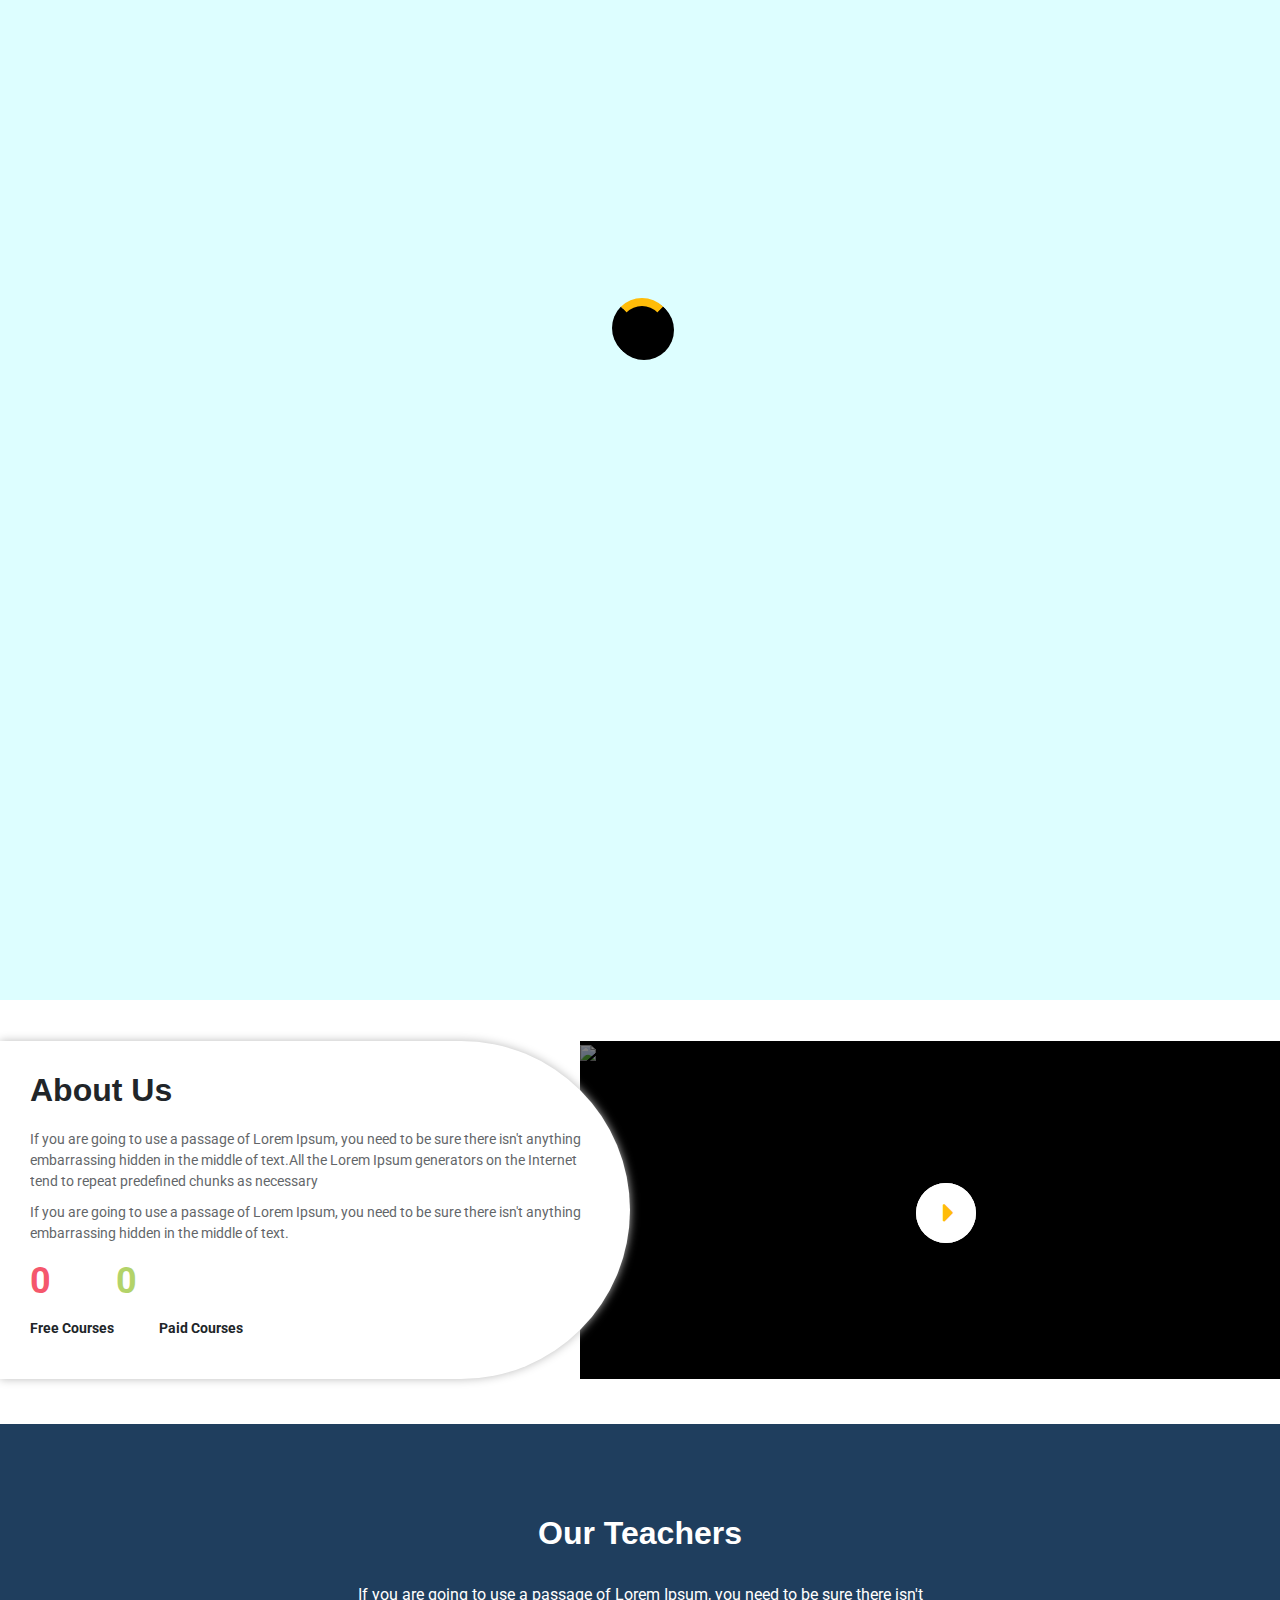
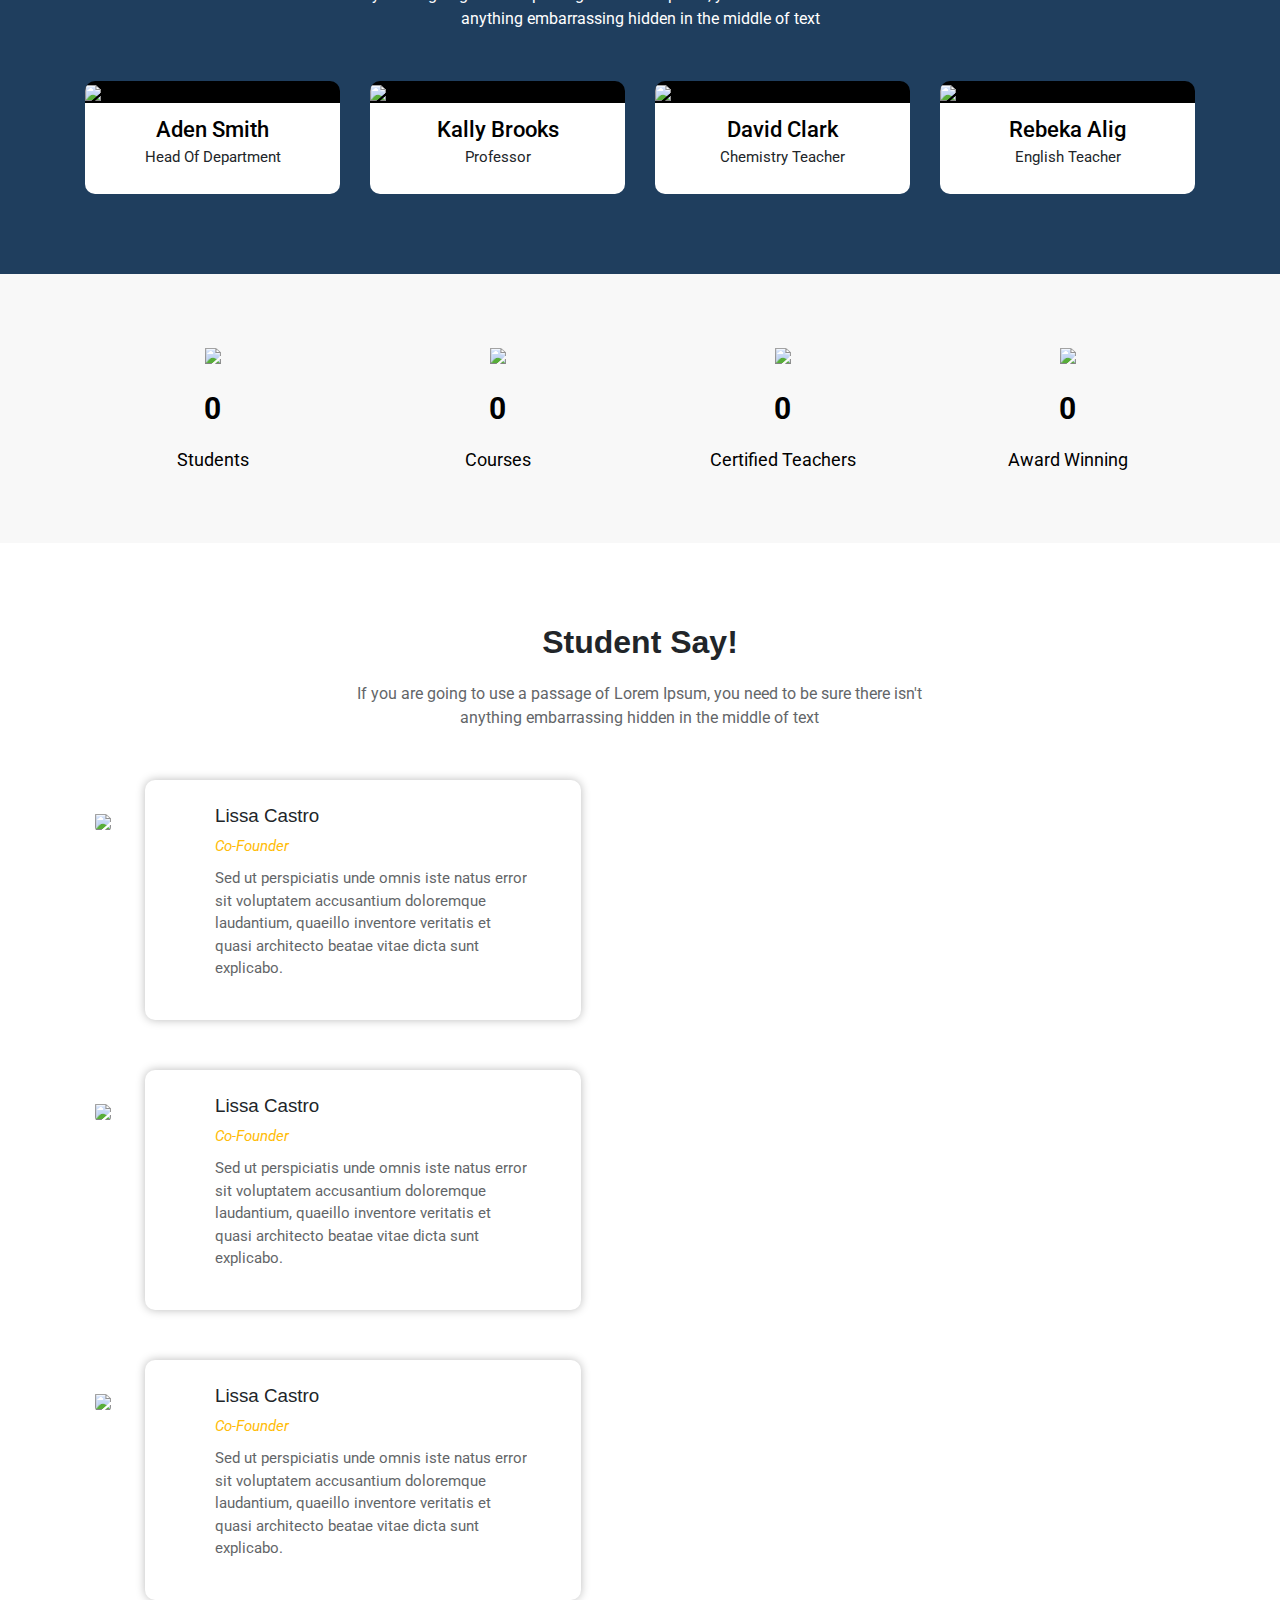
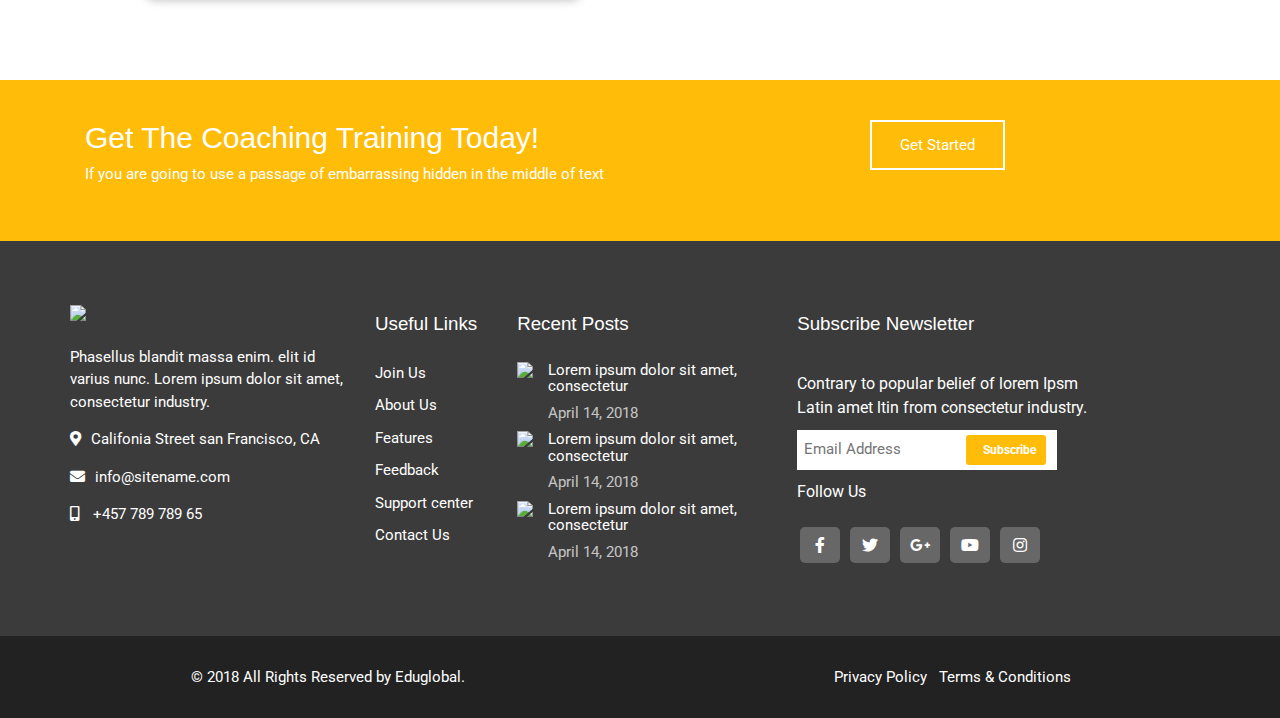
==== commit 4eef511e: "fix bugs" ====
--- a/about.html
+++ b/about.html
@@ -14,13 +14,19 @@
     <script src="https://unpkg.com/isotope-layout@3/dist/isotope.pkgd.js"></script>
     <link rel="stylesheet" href="https://stackpath.bootstrapcdn.com/bootstrap/4.3.1/css/bootstrap.min.css">
     <link rel="stylesheet" type="text/css" href="//cdn.jsdelivr.net/npm/slick-carousel@1.8.1/slick/slick.css" />
-    <link rel="shortcut icon" href=" https://bestwebcreator.com/eduglobal/demo/assets/images/favicon.png" />
     <link rel="stylesheet" href="scss/style.css">
     <link rel="stylesheet" href="scss/grid.css">
     <title>About | Eduglobal - Education & Courses HTML Template</title>
 </head>
 
 <body>
+        <section id="onload">
+                <div class="left"></div>
+                <div class="right"></div>
+                <div class="sircle">
+                    <div class="small-sircle"></div>
+                </div>
+            </section>
     <!-- open header -->
     <header>
         <section id="header">
@@ -48,14 +54,14 @@
                 </div>
             </div>
             <div class="row navigation justify-content-center">
-                <div class="row d-flex">
+                <div class="row w-100 d-flex">
                     <div class="col-4 home-link">
                         <a href="#"><img src="images/logo_dark.png" width="">
                         </a>
                     </div>
                     <div class="col-8 menues">
                         <ul class="d-flex justify-content-end m-0 p-0">
-                            <div class="menu"><span>HOME <i class="fas fa-caret-down"></i></span>
+                            <div class="menu"><span> HOME <i class="fas fa-caret-down" ></i></span>
                                 <ul>
                                     <li><a href="index.html">Home Version 1</a></li>
                                     <li><a href="index.html">Home Version 2</a></li>
@@ -85,7 +91,7 @@
                             <div class="menu"><span>EVENT <i class="fas fa-caret-down"></i></span> 
                                 <ul>
                                     <li><a href="event.html">Event</a></li>
-                                    <li><a href="event.html">Event Detail</a></li>
+                                    <li><a href="event-detail.html">Event Detail</a></li>
                                 </ul>
                             </div>
                             <div class="menu"><span>TEACHER <i class="fas fa-caret-down"></i></span> 
--- a/scss/style.css
+++ b/scss/style.css
@@ -1,9 +1,86 @@
+#onload {
+  width: 100%;
+  height: 1000px;
+  background-color: white;
+  position: fixed;
+  z-index: 2000;
+}
+
+#onload .left, #onload .right {
+  width: 52%;
+  background-color: #ddfeff;
+  padding: 200px 0;
+  height: 1000px;
+  position: absolute;
+}
+
+#onload .right {
+  right: 0px;
+}
+
+#onload .sircle {
+  width: 60px;
+  height: 60px;
+  border-radius: 50%;
+  background-color: black;
+  position: absolute;
+  left: 48%;
+  top: 300px;
+  -webkit-animation-name: aha;
+          animation-name: aha;
+  -webkit-animation-duration: 0.5s;
+          animation-duration: 0.5s;
+  -webkit-animation-iteration-count: infinite;
+          animation-iteration-count: infinite;
+  -webkit-animation-timing-function: linear;
+          animation-timing-function: linear;
+}
+
+#onload .sircle .small-sircle {
+  width: 60px;
+  height: 60px;
+  border-radius: 50%;
+  border-top: 8px solid #FFBC09;
+  border-right: 8px solid black;
+  border-bottom: 8px solid black;
+  border-left: 8px solid black;
+  position: absolute;
+  left: -2px;
+  top: -2px;
+}
+
+@-webkit-keyframes aha {
+  from {
+    -webkit-transform: rotate(0);
+            transform: rotate(0);
+  }
+  to {
+    -webkit-transform: rotate(360deg);
+            transform: rotate(360deg);
+  }
+}
+
+@keyframes aha {
+  from {
+    -webkit-transform: rotate(0);
+            transform: rotate(0);
+  }
+  to {
+    -webkit-transform: rotate(360deg);
+            transform: rotate(360deg);
+  }
+}
+
 .fixed {
   position: fixed !important;
   width: 100% !important;
   top: 0;
   background-color: white;
   z-index: 3;
+}
+
+.fixed .row {
+  max-width: 1100px;
 }
 
 .main-button {
